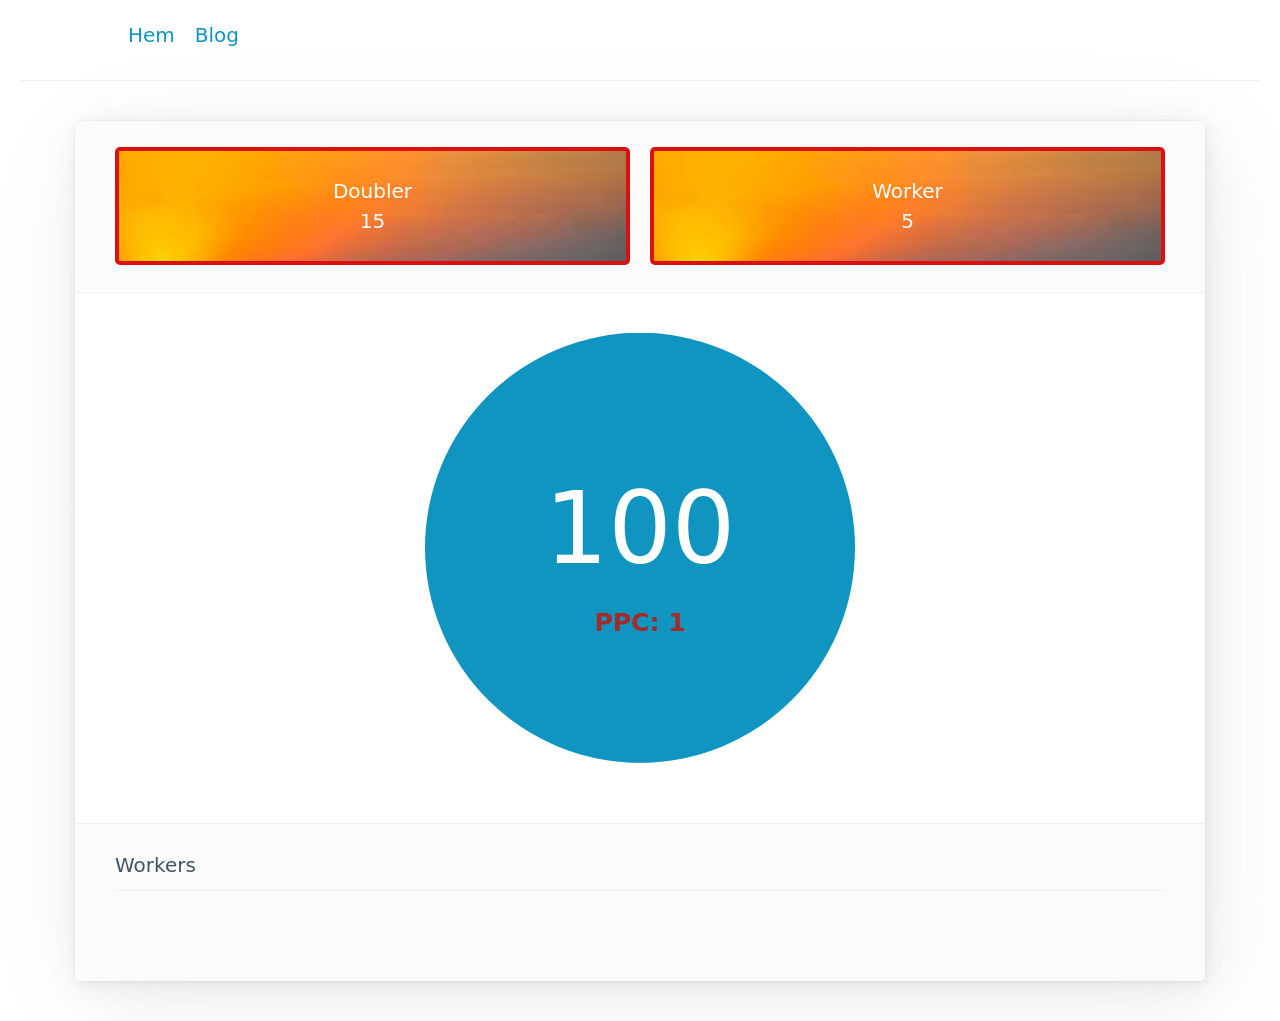
==== index.html @ 2d008a90 "Deploying to gh-pages from @ saga0987654321/saga0987654321.github.io@bc3522f097dd3509e9c205d8e8b3edd" ====
<!DOCTYPE html>
<html lang="en">
	<head>
		<meta charset="utf-8" />
		<link rel="icon" href="./favicon.png" />
		<meta name="viewport" content="width=device-width" />
		<meta http-equiv="content-security-policy" content="">
		<link href="./_app/immutable/assets/_layout-8003c18b.css" rel="stylesheet">
		<link href="./_app/immutable/assets/_page-f22d7fd2.css" rel="stylesheet">
		<link rel="modulepreload" href="./_app/immutable/start-99fe7136.js">
		<link rel="modulepreload" href="./_app/immutable/chunks/index-efcbbb00.js">
		<link rel="modulepreload" href="./_app/immutable/chunks/singletons-08392291.js">
		<link rel="modulepreload" href="./_app/immutable/chunks/preload-helper-41c905a7.js">
		<link rel="modulepreload" href="./_app/immutable/components/pages/_layout.svelte-f6925622.js">
		<link rel="modulepreload" href="./_app/immutable/modules/pages/_layout.js-9cbb603b.js">
		<link rel="modulepreload" href="./_app/immutable/chunks/_layout-da46b06b.js">
		<link rel="modulepreload" href="./_app/immutable/components/pages/_page.svelte-9d8914fa.js"><!-- HEAD_svelte-1lc4dl3_START --><link rel="stylesheet" href="/pico.min.css"><style>nav {
      margin-left: 10%;
      margin-right: 10%;
    }
  </style><!-- HEAD_svelte-1lc4dl3_END -->
	</head>
	<body>
		<div style="display: contents">




<nav><ul><li><a href="/">Hem</a></li>
    <li><a href="/devblog">Blog</a></li></ul></nav>

<main class="container-fluid"><hr>

  <main class="container"><article><header><div class="grid"><button class="upgrade svelte-jpsens"><span>Doubler</span>
          <span>15</span>
        </button><button class="upgrade svelte-jpsens"><span>Worker</span>
          <span>5</span>
        </button></div></header>
  <div class="game svelte-jpsens"><button class="clicker svelte-jpsens"><span class="clicks svelte-jpsens">100</span>
      <span class="pointtext svelte-jpsens">PPC: 1</span></button></div>
  <footer><div class="panelright svelte-jpsens"><div><span>Workers</span>
        <hr>
        <div class="shop svelte-jpsens"></div></div>
      <hr></div></footer>
</article></main></main>


		<script type="module" data-sveltekit-hydrate="1b8re81">
			import { start } from "./_app/immutable/start-99fe7136.js";

			start({
				env: {},
				paths: {"base":"","assets":""},
				target: document.querySelector('[data-sveltekit-hydrate="1b8re81"]').parentNode,
				version: "1673352819038",
				hydrate: {
					node_ids: [0, 2],
					data: [null,null],
					form: null
				}
			});
		</script>
	</div>
	</body>
</html>
---- _app/immutable/assets/_layout-8003c18b.css ----
code[class*=language-],pre[class*=language-]{background:hsl(220,13%,18%);color:#abb2bf;text-shadow:0 1px rgba(0,0,0,.3);font-family:Fira Code,Fira Mono,Menlo,Consolas,DejaVu Sans Mono,monospace;direction:ltr;text-align:left;white-space:pre;word-spacing:normal;word-break:normal;line-height:1.5;-moz-tab-size:2;-o-tab-size:2;tab-size:2;-webkit-hyphens:none;-moz-hyphens:none;-ms-hyphens:none;hyphens:none}code[class*=language-]::-moz-selection,code[class*=language-] *::-moz-selection,pre[class*=language-] *::-moz-selection{background:hsl(220,13%,28%);color:inherit;text-shadow:none}code[class*=language-]::selection,code[class*=language-] *::selection,pre[class*=language-] *::selection{background:hsl(220,13%,28%);color:inherit;text-shadow:none}pre[class*=language-]{padding:1em;margin:.5em 0;overflow:auto;border-radius:.3em}:not(pre)>code[class*=language-]{padding:.2em .3em;border-radius:.3em;white-space:normal}@media print{code[class*=language-],pre[class*=language-]{text-shadow:none}}.token.comment,.token.prolog,.token.cdata{color:#5c6370}.token.doctype,.token.punctuation,.token.entity{color:#abb2bf}.token.attr-name,.token.class-name,.token.boolean,.token.constant,.token.number,.token.atrule{color:#d19a66}.token.keyword{color:#c678dd}.token.property,.token.tag,.token.symbol,.token.deleted,.token.important{color:#e06c75}.token.selector,.token.string,.token.char,.token.builtin,.token.inserted,.token.regex,.token.attr-value,.token.attr-value>.token.punctuation{color:#98c379}.token.variable,.token.operator,.token.function{color:#61afef}.token.url{color:#56b6c2}.token.attr-value>.token.punctuation.attr-equals,.token.special-attr>.token.attr-value>.token.value.css{color:#abb2bf}.language-css .token.selector{color:#e06c75}.language-css .token.property{color:#abb2bf}.language-css .token.function,.language-css .token.url>.token.function{color:#56b6c2}.language-css .token.url>.token.string.url{color:#98c379}.language-css .token.important,.language-css .token.atrule .token.rule,.language-javascript .token.operator{color:#c678dd}.language-javascript .token.template-string>.token.interpolation>.token.interpolation-punctuation.punctuation{color:#be5046}.language-json .token.operator{color:#abb2bf}.language-json .token.null.keyword{color:#d19a66}.language-markdown .token.url,.language-markdown .token.url>.token.operator,.language-markdown .token.url-reference.url>.token.string{color:#abb2bf}.language-markdown .token.url>.token.content{color:#61afef}.language-markdown .token.url>.token.url,.language-markdown .token.url-reference.url{color:#56b6c2}.language-markdown .token.blockquote.punctuation,.language-markdown .token.hr.punctuation{color:#5c6370;font-style:italic}.language-markdown .token.code-snippet{color:#98c379}.language-markdown .token.bold .token.content{color:#d19a66}.language-markdown .token.italic .token.content{color:#c678dd}.language-markdown .token.strike .token.content,.language-markdown .token.strike .token.punctuation,.language-markdown .token.list.punctuation,.language-markdown .token.title.important>.token.punctuation{color:#e06c75}.token.bold{font-weight:700}.token.comment,.token.italic{font-style:italic}.token.entity{cursor:help}.token.namespace{opacity:.8}.token.token.tab:not(:empty):before,.token.token.cr:before,.token.token.lf:before,.token.token.space:before{color:#abb2bf26;text-shadow:none}div.code-toolbar>.toolbar.toolbar>.toolbar-item{margin-right:.4em}div.code-toolbar>.toolbar.toolbar>.toolbar-item>button,div.code-toolbar>.toolbar.toolbar>.toolbar-item>a,div.code-toolbar>.toolbar.toolbar>.toolbar-item>span{background:hsl(220,13%,26%);color:#828997;padding:.1em .4em;border-radius:.3em}div.code-toolbar>.toolbar.toolbar>.toolbar-item>button:hover,div.code-toolbar>.toolbar.toolbar>.toolbar-item>button:focus,div.code-toolbar>.toolbar.toolbar>.toolbar-item>a:hover,div.code-toolbar>.toolbar.toolbar>.toolbar-item>a:focus,div.code-toolbar>.toolbar.toolbar>.toolbar-item>span:hover,div.code-toolbar>.toolbar.toolbar>.toolbar-item>span:focus{background:hsl(220,13%,28%);color:#abb2bf}.line-highlight.line-highlight{background:hsla(220,100%,80%,.04)}.line-highlight.line-highlight:before,.line-highlight.line-highlight[data-end]:after{background:hsl(220,13%,26%);color:#abb2bf;padding:.1em .6em;border-radius:.3em;box-shadow:0 2px #0003}pre[id].linkable-line-numbers.linkable-line-numbers span.line-numbers-rows>span:hover:before{background-color:#99bbff0a}.line-numbers.line-numbers .line-numbers-rows,.command-line .command-line-prompt{border-right-color:#abb2bf26}.line-numbers .line-numbers-rows>span:before,.command-line .command-line-prompt>span:before{color:#636d83}.rainbow-braces .token.token.punctuation.brace-level-1,.rainbow-braces .token.token.punctuation.brace-level-5,.rainbow-braces .token.token.punctuation.brace-level-9{color:#e06c75}.rainbow-braces .token.token.punctuation.brace-level-2,.rainbow-braces .token.token.punctuation.brace-level-6,.rainbow-braces .token.token.punctuation.brace-level-10{color:#98c379}.rainbow-braces .token.token.punctuation.brace-level-3,.rainbow-braces .token.token.punctuation.brace-level-7,.rainbow-braces .token.token.punctuation.brace-level-11{color:#61afef}.rainbow-braces .token.token.punctuation.brace-level-4,.rainbow-braces .token.token.punctuation.brace-level-8,.rainbow-braces .token.token.punctuation.brace-level-12{color:#c678dd}pre.diff-highlight>code .token.token.deleted:not(.prefix),pre>code.diff-highlight .token.token.deleted:not(.prefix){background-color:#ff526626}pre.diff-highlight>code .token.token.deleted:not(.prefix)::-moz-selection,pre.diff-highlight>code .token.token.deleted:not(.prefix) *::-moz-selection,pre>code.diff-highlight .token.token.deleted:not(.prefix)::-moz-selection,pre>code.diff-highlight .token.token.deleted:not(.prefix) *::-moz-selection{background-color:#fb566940}pre.diff-highlight>code .token.token.deleted:not(.prefix)::selection,pre.diff-highlight>code .token.token.deleted:not(.prefix) *::selection,pre>code.diff-highlight .token.token.deleted:not(.prefix)::selection,pre>code.diff-highlight .token.token.deleted:not(.prefix) *::selection{background-color:#fb566940}pre.diff-highlight>code .token.token.inserted:not(.prefix),pre>code.diff-highlight .token.token.inserted:not(.prefix){background-color:#1aff5b26}pre.diff-highlight>code .token.token.inserted:not(.prefix)::-moz-selection,pre.diff-highlight>code .token.token.inserted:not(.prefix) *::-moz-selection,pre>code.diff-highlight .token.token.inserted:not(.prefix)::-moz-selection,pre>code.diff-highlight .token.token.inserted:not(.prefix) *::-moz-selection{background-color:#38e06240}pre.diff-highlight>code .token.token.inserted:not(.prefix)::selection,pre.diff-highlight>code .token.token.inserted:not(.prefix) *::selection,pre>code.diff-highlight .token.token.inserted:not(.prefix)::selection,pre>code.diff-highlight .token.token.inserted:not(.prefix) *::selection{background-color:#38e06240}.prism-previewer.prism-previewer:before,.prism-previewer-gradient.prism-previewer-gradient div{border-color:#262931}.prism-previewer-color.prism-previewer-color:before,.prism-previewer-gradient.prism-previewer-gradient div,.prism-previewer-easing.prism-previewer-easing:before{border-radius:.3em}.prism-previewer.prism-previewer:after{border-top-color:#262931}.prism-previewer-flipped.prism-previewer-flipped.after{border-bottom-color:#262931}.prism-previewer-angle.prism-previewer-angle:before,.prism-previewer-time.prism-previewer-time:before,.prism-previewer-easing.prism-previewer-easing{background:hsl(219,13%,22%)}.prism-previewer-angle.prism-previewer-angle circle,.prism-previewer-time.prism-previewer-time circle{stroke:#abb2bf;stroke-opacity:1}.prism-previewer-easing.prism-previewer-easing circle,.prism-previewer-easing.prism-previewer-easing path,.prism-previewer-easing.prism-previewer-easing line{stroke:#abb2bf}.prism-previewer-easing.prism-previewer-easing circle{fill:transparent}
---- _app/immutable/assets/_page-f22d7fd2.css ----
.shop.svelte-jpsens{display:grid;grid-auto-flow:row;gap:8px;grid-template-rows:repeat(3,1fr);grid-template-columns:repeat(3,1fr)}.upgrade.svelte-jpsens{width:100%;height:100%;border:4px solid rgb(219,16,16);background-color:#3bb71c;background-size:cover;background-image:url([data-uri]);place-items:center;place-content:center;display:flex;flex-direction:column}.worker.svelte-jpsens{width:100%;height:100%;border:1px solid black;background-color:#808d1b;place-items:center;place-content:center;display:flex}.game.svelte-jpsens{height:50vh;display:flex;flex-direction:column;place-items:center;place-content:center}.clicker.svelte-jpsens{clip-path:circle();display:flex;height:100%;width:100%;flex-direction:column;place-items:center;place-content:center;background-image:url(https://assets.bonappetit.com/photos/5ca534485e96521ff23b382b/4:3/w_3600,h_2700,c_limit/chocolate-chip-cookie.jpg);background-size:cover;background-position:0px -100px}.panelright.svelte-jpsens{height:100%;display:flex;flex-direction:column;gap:16px}.clicks.svelte-jpsens{font-size:100px}.pointtext.svelte-jpsens{color:brown;font-size:25px;font-weight:700}
---- pico.min.css ----
@charset "UTF-8";/*!
 * Pico.css v1.5.6 (https://picocss.com)
 * Copyright 2019-2022 - Licensed under MIT
 */:root{--font-family:system-ui,-apple-system,"Segoe UI","Roboto","Ubuntu","Cantarell","Noto Sans",sans-serif,"Apple Color Emoji","Segoe UI Emoji","Segoe UI Symbol","Noto Color Emoji";--line-height:1.5;--font-weight:400;--font-size:16px;--border-radius:0.25rem;--border-width:1px;--outline-width:3px;--spacing:1rem;--typography-spacing-vertical:1.5rem;--block-spacing-vertical:calc(var(--spacing) * 2);--block-spacing-horizontal:var(--spacing);--grid-spacing-vertical:0;--grid-spacing-horizontal:var(--spacing);--form-element-spacing-vertical:0.75rem;--form-element-spacing-horizontal:1rem;--nav-element-spacing-vertical:1rem;--nav-element-spacing-horizontal:0.5rem;--nav-link-spacing-vertical:0.5rem;--nav-link-spacing-horizontal:0.5rem;--form-label-font-weight:var(--font-weight);--transition:0.2s ease-in-out;--modal-overlay-backdrop-filter:blur(0.25rem)}@media (min-width:576px){:root{--font-size:17px}}@media (min-width:768px){:root{--font-size:18px}}@media (min-width:992px){:root{--font-size:19px}}@media (min-width:1200px){:root{--font-size:20px}}@media (min-width:576px){body>footer,body>header,body>main,section{--block-spacing-vertical:calc(var(--spacing) * 2.5)}}@media (min-width:768px){body>footer,body>header,body>main,section{--block-spacing-vertical:calc(var(--spacing) * 3)}}@media (min-width:992px){body>footer,body>header,body>main,section{--block-spacing-vertical:calc(var(--spacing) * 3.5)}}@media (min-width:1200px){body>footer,body>header,body>main,section{--block-spacing-vertical:calc(var(--spacing) * 4)}}@media (min-width:576px){article{--block-spacing-horizontal:calc(var(--spacing) * 1.25)}}@media (min-width:768px){article{--block-spacing-horizontal:calc(var(--spacing) * 1.5)}}@media (min-width:992px){article{--block-spacing-horizontal:calc(var(--spacing) * 1.75)}}@media (min-width:1200px){article{--block-spacing-horizontal:calc(var(--spacing) * 2)}}dialog>article{--block-spacing-vertical:calc(var(--spacing) * 2);--block-spacing-horizontal:var(--spacing)}@media (min-width:576px){dialog>article{--block-spacing-vertical:calc(var(--spacing) * 2.5);--block-spacing-horizontal:calc(var(--spacing) * 1.25)}}@media (min-width:768px){dialog>article{--block-spacing-vertical:calc(var(--spacing) * 3);--block-spacing-horizontal:calc(var(--spacing) * 1.5)}}a{--text-decoration:none}a.contrast,a.secondary{--text-decoration:underline}small{--font-size:0.875em}h1,h2,h3,h4,h5,h6{--font-weight:700}h1{--font-size:2rem;--typography-spacing-vertical:3rem}h2{--font-size:1.75rem;--typography-spacing-vertical:2.625rem}h3{--font-size:1.5rem;--typography-spacing-vertical:2.25rem}h4{--font-size:1.25rem;--typography-spacing-vertical:1.874rem}h5{--font-size:1.125rem;--typography-spacing-vertical:1.6875rem}[type=checkbox],[type=radio]{--border-width:2px}[type=checkbox][role=switch]{--border-width:3px}tfoot td,tfoot th,thead td,thead th{--border-width:3px}:not(thead,tfoot)>*>td{--font-size:0.875em}code,kbd,pre,samp{--font-family:"Menlo","Consolas","Roboto Mono","Ubuntu Monospace","Noto Mono","Oxygen Mono","Liberation Mono",monospace,"Apple Color Emoji","Segoe UI Emoji","Segoe UI Symbol","Noto Color Emoji"}kbd{--font-weight:bolder}:root:not([data-theme=dark]),[data-theme=light]{--background-color:#fff;--color:hsl(205deg, 20%, 32%);--h1-color:hsl(205deg, 30%, 15%);--h2-color:#24333e;--h3-color:hsl(205deg, 25%, 23%);--h4-color:#374956;--h5-color:hsl(205deg, 20%, 32%);--h6-color:#4d606d;--muted-color:hsl(205deg, 10%, 50%);--muted-border-color:hsl(205deg, 20%, 94%);--primary:hsl(195deg, 85%, 41%);--primary-hover:hsl(195deg, 90%, 32%);--primary-focus:rgba(16, 149, 193, 0.125);--primary-inverse:#fff;--secondary:hsl(205deg, 15%, 41%);--secondary-hover:hsl(205deg, 20%, 32%);--secondary-focus:rgba(89, 107, 120, 0.125);--secondary-inverse:#fff;--contrast:hsl(205deg, 30%, 15%);--contrast-hover:#000;--contrast-focus:rgba(89, 107, 120, 0.125);--contrast-inverse:#fff;--mark-background-color:#fff2ca;--mark-color:#543a26;--ins-color:#388e3c;--del-color:#c62828;--blockquote-border-color:var(--muted-border-color);--blockquote-footer-color:var(--muted-color);--button-box-shadow:0 0 0 rgba(0, 0, 0, 0);--button-hover-box-shadow:0 0 0 rgba(0, 0, 0, 0);--form-element-background-color:transparent;--form-element-border-color:hsl(205deg, 14%, 68%);--form-element-color:var(--color);--form-element-placeholder-color:var(--muted-color);--form-element-active-background-color:transparent;--form-element-active-border-color:var(--primary);--form-element-focus-color:var(--primary-focus);--form-element-disabled-background-color:hsl(205deg, 18%, 86%);--form-element-disabled-border-color:hsl(205deg, 14%, 68%);--form-element-disabled-opacity:0.5;--form-element-invalid-border-color:#c62828;--form-element-invalid-active-border-color:#d32f2f;--form-element-invalid-focus-color:rgba(211, 47, 47, 0.125);--form-element-valid-border-color:#388e3c;--form-element-valid-active-border-color:#43a047;--form-element-valid-focus-color:rgba(67, 160, 71, 0.125);--switch-background-color:hsl(205deg, 16%, 77%);--switch-color:var(--primary-inverse);--switch-checked-background-color:var(--primary);--range-border-color:hsl(205deg, 18%, 86%);--range-active-border-color:hsl(205deg, 16%, 77%);--range-thumb-border-color:var(--background-color);--range-thumb-color:var(--secondary);--range-thumb-hover-color:var(--secondary-hover);--range-thumb-active-color:var(--primary);--table-border-color:var(--muted-border-color);--table-row-stripped-background-color:#f6f8f9;--code-background-color:hsl(205deg, 20%, 94%);--code-color:var(--muted-color);--code-kbd-background-color:var(--contrast);--code-kbd-color:var(--contrast-inverse);--code-tag-color:hsl(330deg, 40%, 50%);--code-property-color:hsl(185deg, 40%, 40%);--code-value-color:hsl(40deg, 20%, 50%);--code-comment-color:hsl(205deg, 14%, 68%);--accordion-border-color:var(--muted-border-color);--accordion-close-summary-color:var(--color);--accordion-open-summary-color:var(--muted-color);--card-background-color:var(--background-color);--card-border-color:var(--muted-border-color);--card-box-shadow:0.0145rem 0.029rem 0.174rem rgba(27, 40, 50, 0.01698),0.0335rem 0.067rem 0.402rem rgba(27, 40, 50, 0.024),0.0625rem 0.125rem 0.75rem rgba(27, 40, 50, 0.03),0.1125rem 0.225rem 1.35rem rgba(27, 40, 50, 0.036),0.2085rem 0.417rem 2.502rem rgba(27, 40, 50, 0.04302),0.5rem 1rem 6rem rgba(27, 40, 50, 0.06),0 0 0 0.0625rem rgba(27, 40, 50, 0.015);--card-sectionning-background-color:#fbfbfc;--dropdown-background-color:#fbfbfc;--dropdown-border-color:#e1e6eb;--dropdown-box-shadow:var(--card-box-shadow);--dropdown-color:var(--color);--dropdown-hover-background-color:hsl(205deg, 20%, 94%);--modal-overlay-background-color:rgba(213, 220, 226, 0.7);--progress-background-color:hsl(205deg, 18%, 86%);--progress-color:var(--primary);--loading-spinner-opacity:0.5;--tooltip-background-color:var(--contrast);--tooltip-color:var(--contrast-inverse);--icon-checkbox:url("data:image/svg+xml,%3Csvg xmlns='http://www.w3.org/2000/svg' width='24' height='24' viewBox='0 0 24 24' fill='none' stroke='rgb(255, 255, 255)' stroke-width='4' stroke-linecap='round' stroke-linejoin='round'%3E%3Cpolyline points='20 6 9 17 4 12'%3E%3C/polyline%3E%3C/svg%3E");--icon-chevron:url("data:image/svg+xml,%3Csvg xmlns='http://www.w3.org/2000/svg' width='24' height='24' viewBox='0 0 24 24' fill='none' stroke='rgb(65, 84, 98)' stroke-width='2' stroke-linecap='round' stroke-linejoin='round'%3E%3Cpolyline points='6 9 12 15 18 9'%3E%3C/polyline%3E%3C/svg%3E");--icon-chevron-button:url("data:image/svg+xml,%3Csvg xmlns='http://www.w3.org/2000/svg' width='24' height='24' viewBox='0 0 24 24' fill='none' stroke='rgb(255, 255, 255)' stroke-width='2' stroke-linecap='round' stroke-linejoin='round'%3E%3Cpolyline points='6 9 12 15 18 9'%3E%3C/polyline%3E%3C/svg%3E");--icon-chevron-button-inverse:url("data:image/svg+xml,%3Csvg xmlns='http://www.w3.org/2000/svg' width='24' height='24' viewBox='0 0 24 24' fill='none' stroke='rgb(255, 255, 255)' stroke-width='2' stroke-linecap='round' stroke-linejoin='round'%3E%3Cpolyline points='6 9 12 15 18 9'%3E%3C/polyline%3E%3C/svg%3E");--icon-close:url("data:image/svg+xml,%3Csvg xmlns='http://www.w3.org/2000/svg' width='24' height='24' viewBox='0 0 24 24' fill='none' stroke='rgb(115, 130, 140)' stroke-width='4' stroke-linecap='round' stroke-linejoin='round'%3E%3Cline x1='18' y1='6' x2='6' y2='18'%3E%3C/line%3E%3Cline x1='6' y1='6' x2='18' y2='18'%3E%3C/line%3E%3C/svg%3E");--icon-date:url("data:image/svg+xml,%3Csvg xmlns='http://www.w3.org/2000/svg' width='24' height='24' viewBox='0 0 24 24' fill='none' stroke='rgb(65, 84, 98)' stroke-width='2' stroke-linecap='round' stroke-linejoin='round'%3E%3Crect x='3' y='4' width='18' height='18' rx='2' ry='2'%3E%3C/rect%3E%3Cline x1='16' y1='2' x2='16' y2='6'%3E%3C/line%3E%3Cline x1='8' y1='2' x2='8' y2='6'%3E%3C/line%3E%3Cline x1='3' y1='10' x2='21' y2='10'%3E%3C/line%3E%3C/svg%3E");--icon-invalid:url("data:image/svg+xml,%3Csvg xmlns='http://www.w3.org/2000/svg' width='24' height='24' viewBox='0 0 24 24' fill='none' stroke='rgb(198, 40, 40)' stroke-width='2' stroke-linecap='round' stroke-linejoin='round'%3E%3Ccircle cx='12' cy='12' r='10'%3E%3C/circle%3E%3Cline x1='12' y1='8' x2='12' y2='12'%3E%3C/line%3E%3Cline x1='12' y1='16' x2='12.01' y2='16'%3E%3C/line%3E%3C/svg%3E");--icon-minus:url("data:image/svg+xml,%3Csvg xmlns='http://www.w3.org/2000/svg' width='24' height='24' viewBox='0 0 24 24' fill='none' stroke='rgb(255, 255, 255)' stroke-width='4' stroke-linecap='round' stroke-linejoin='round'%3E%3Cline x1='5' y1='12' x2='19' y2='12'%3E%3C/line%3E%3C/svg%3E");--icon-search:url("data:image/svg+xml,%3Csvg xmlns='http://www.w3.org/2000/svg' width='24' height='24' viewBox='0 0 24 24' fill='none' stroke='rgb(65, 84, 98)' stroke-width='2' stroke-linecap='round' stroke-linejoin='round'%3E%3Ccircle cx='11' cy='11' r='8'%3E%3C/circle%3E%3Cline x1='21' y1='21' x2='16.65' y2='16.65'%3E%3C/line%3E%3C/svg%3E");--icon-time:url("data:image/svg+xml,%3Csvg xmlns='http://www.w3.org/2000/svg' width='24' height='24' viewBox='0 0 24 24' fill='none' stroke='rgb(65, 84, 98)' stroke-width='2' stroke-linecap='round' stroke-linejoin='round'%3E%3Ccircle cx='12' cy='12' r='10'%3E%3C/circle%3E%3Cpolyline points='12 6 12 12 16 14'%3E%3C/polyline%3E%3C/svg%3E");--icon-valid:url("data:image/svg+xml,%3Csvg xmlns='http://www.w3.org/2000/svg' width='24' height='24' viewBox='0 0 24 24' fill='none' stroke='rgb(56, 142, 60)' stroke-width='3' stroke-linecap='round' stroke-linejoin='round'%3E%3Cpolyline points='20 6 9 17 4 12'%3E%3C/polyline%3E%3C/svg%3E");color-scheme:light}@media only screen and (prefers-color-scheme:dark){:root:not([data-theme=light]){--background-color:#11191f;--color:hsl(205deg, 16%, 77%);--h1-color:hsl(205deg, 20%, 94%);--h2-color:#e1e6eb;--h3-color:hsl(205deg, 18%, 86%);--h4-color:#c8d1d8;--h5-color:hsl(205deg, 16%, 77%);--h6-color:#afbbc4;--muted-color:hsl(205deg, 10%, 50%);--muted-border-color:#1f2d38;--primary:hsl(195deg, 85%, 41%);--primary-hover:hsl(195deg, 80%, 50%);--primary-focus:rgba(16, 149, 193, 0.25);--primary-inverse:#fff;--secondary:hsl(205deg, 15%, 41%);--secondary-hover:hsl(205deg, 10%, 50%);--secondary-focus:rgba(115, 130, 140, 0.25);--secondary-inverse:#fff;--contrast:hsl(205deg, 20%, 94%);--contrast-hover:#fff;--contrast-focus:rgba(115, 130, 140, 0.25);--contrast-inverse:#000;--mark-background-color:#d1c284;--mark-color:#11191f;--ins-color:#388e3c;--del-color:#c62828;--blockquote-border-color:var(--muted-border-color);--blockquote-footer-color:var(--muted-color);--button-box-shadow:0 0 0 rgba(0, 0, 0, 0);--button-hover-box-shadow:0 0 0 rgba(0, 0, 0, 0);--form-element-background-color:#11191f;--form-element-border-color:#374956;--form-element-color:var(--color);--form-element-placeholder-color:var(--muted-color);--form-element-active-background-color:var(--form-element-background-color);--form-element-active-border-color:var(--primary);--form-element-focus-color:var(--primary-focus);--form-element-disabled-background-color:hsl(205deg, 25%, 23%);--form-element-disabled-border-color:hsl(205deg, 20%, 32%);--form-element-disabled-opacity:0.5;--form-element-invalid-border-color:#b71c1c;--form-element-invalid-active-border-color:#c62828;--form-element-invalid-focus-color:rgba(198, 40, 40, 0.25);--form-element-valid-border-color:#2e7d32;--form-element-valid-active-border-color:#388e3c;--form-element-valid-focus-color:rgba(56, 142, 60, 0.25);--switch-background-color:#374956;--switch-color:var(--primary-inverse);--switch-checked-background-color:var(--primary);--range-border-color:#24333e;--range-active-border-color:hsl(205deg, 25%, 23%);--range-thumb-border-color:var(--background-color);--range-thumb-color:var(--secondary);--range-thumb-hover-color:var(--secondary-hover);--range-thumb-active-color:var(--primary);--table-border-color:var(--muted-border-color);--table-row-stripped-background-color:rgba(115, 130, 140, 0.05);--code-background-color:#18232c;--code-color:var(--muted-color);--code-kbd-background-color:var(--contrast);--code-kbd-color:var(--contrast-inverse);--code-tag-color:hsl(330deg, 30%, 50%);--code-property-color:hsl(185deg, 30%, 50%);--code-value-color:hsl(40deg, 10%, 50%);--code-comment-color:#4d606d;--accordion-border-color:var(--muted-border-color);--accordion-active-summary-color:var(--primary);--accordion-close-summary-color:var(--color);--accordion-open-summary-color:var(--muted-color);--card-background-color:#141e26;--card-border-color:var(--card-background-color);--card-box-shadow:0.0145rem 0.029rem 0.174rem rgba(0, 0, 0, 0.01698),0.0335rem 0.067rem 0.402rem rgba(0, 0, 0, 0.024),0.0625rem 0.125rem 0.75rem rgba(0, 0, 0, 0.03),0.1125rem 0.225rem 1.35rem rgba(0, 0, 0, 0.036),0.2085rem 0.417rem 2.502rem rgba(0, 0, 0, 0.04302),0.5rem 1rem 6rem rgba(0, 0, 0, 0.06),0 0 0 0.0625rem rgba(0, 0, 0, 0.015);--card-sectionning-background-color:#18232c;--dropdown-background-color:hsl(205deg, 30%, 15%);--dropdown-border-color:#24333e;--dropdown-box-shadow:var(--card-box-shadow);--dropdown-color:var(--color);--dropdown-hover-background-color:rgba(36, 51, 62, 0.75);--modal-overlay-background-color:rgba(36, 51, 62, 0.8);--progress-background-color:#24333e;--progress-color:var(--primary);--loading-spinner-opacity:0.5;--tooltip-background-color:var(--contrast);--tooltip-color:var(--contrast-inverse);--icon-checkbox:url("data:image/svg+xml,%3Csvg xmlns='http://www.w3.org/2000/svg' width='24' height='24' viewBox='0 0 24 24' fill='none' stroke='rgb(255, 255, 255)' stroke-width='4' stroke-linecap='round' stroke-linejoin='round'%3E%3Cpolyline points='20 6 9 17 4 12'%3E%3C/polyline%3E%3C/svg%3E");--icon-chevron:url("data:image/svg+xml,%3Csvg xmlns='http://www.w3.org/2000/svg' width='24' height='24' viewBox='0 0 24 24' fill='none' stroke='rgb(162, 175, 185)' stroke-width='2' stroke-linecap='round' stroke-linejoin='round'%3E%3Cpolyline points='6 9 12 15 18 9'%3E%3C/polyline%3E%3C/svg%3E");--icon-chevron-button:url("data:image/svg+xml,%3Csvg xmlns='http://www.w3.org/2000/svg' width='24' height='24' viewBox='0 0 24 24' fill='none' stroke='rgb(255, 255, 255)' stroke-width='2' stroke-linecap='round' stroke-linejoin='round'%3E%3Cpolyline points='6 9 12 15 18 9'%3E%3C/polyline%3E%3C/svg%3E");--icon-chevron-button-inverse:url("data:image/svg+xml,%3Csvg xmlns='http://www.w3.org/2000/svg' width='24' height='24' viewBox='0 0 24 24' fill='none' stroke='rgb(0, 0, 0)' stroke-width='2' stroke-linecap='round' stroke-linejoin='round'%3E%3Cpolyline points='6 9 12 15 18 9'%3E%3C/polyline%3E%3C/svg%3E");--icon-close:url("data:image/svg+xml,%3Csvg xmlns='http://www.w3.org/2000/svg' width='24' height='24' viewBox='0 0 24 24' fill='none' stroke='rgb(115, 130, 140)' stroke-width='4' stroke-linecap='round' stroke-linejoin='round'%3E%3Cline x1='18' y1='6' x2='6' y2='18'%3E%3C/line%3E%3Cline x1='6' y1='6' x2='18' y2='18'%3E%3C/line%3E%3C/svg%3E");--icon-date:url("data:image/svg+xml,%3Csvg xmlns='http://www.w3.org/2000/svg' width='24' height='24' viewBox='0 0 24 24' fill='none' stroke='rgb(162, 175, 185)' stroke-width='2' stroke-linecap='round' stroke-linejoin='round'%3E%3Crect x='3' y='4' width='18' height='18' rx='2' ry='2'%3E%3C/rect%3E%3Cline x1='16' y1='2' x2='16' y2='6'%3E%3C/line%3E%3Cline x1='8' y1='2' x2='8' y2='6'%3E%3C/line%3E%3Cline x1='3' y1='10' x2='21' y2='10'%3E%3C/line%3E%3C/svg%3E");--icon-invalid:url("data:image/svg+xml,%3Csvg xmlns='http://www.w3.org/2000/svg' width='24' height='24' viewBox='0 0 24 24' fill='none' stroke='rgb(183, 28, 28)' stroke-width='2' stroke-linecap='round' stroke-linejoin='round'%3E%3Ccircle cx='12' cy='12' r='10'%3E%3C/circle%3E%3Cline x1='12' y1='8' x2='12' y2='12'%3E%3C/line%3E%3Cline x1='12' y1='16' x2='12.01' y2='16'%3E%3C/line%3E%3C/svg%3E");--icon-minus:url("data:image/svg+xml,%3Csvg xmlns='http://www.w3.org/2000/svg' width='24' height='24' viewBox='0 0 24 24' fill='none' stroke='rgb(255, 255, 255)' stroke-width='4' stroke-linecap='round' stroke-linejoin='round'%3E%3Cline x1='5' y1='12' x2='19' y2='12'%3E%3C/line%3E%3C/svg%3E");--icon-search:url("data:image/svg+xml,%3Csvg xmlns='http://www.w3.org/2000/svg' width='24' height='24' viewBox='0 0 24 24' fill='none' stroke='rgb(162, 175, 185)' stroke-width='2' stroke-linecap='round' stroke-linejoin='round'%3E%3Ccircle cx='11' cy='11' r='8'%3E%3C/circle%3E%3Cline x1='21' y1='21' x2='16.65' y2='16.65'%3E%3C/line%3E%3C/svg%3E");--icon-time:url("data:image/svg+xml,%3Csvg xmlns='http://www.w3.org/2000/svg' width='24' height='24' viewBox='0 0 24 24' fill='none' stroke='rgb(162, 175, 185)' stroke-width='2' stroke-linecap='round' stroke-linejoin='round'%3E%3Ccircle cx='12' cy='12' r='10'%3E%3C/circle%3E%3Cpolyline points='12 6 12 12 16 14'%3E%3C/polyline%3E%3C/svg%3E");--icon-valid:url("data:image/svg+xml,%3Csvg xmlns='http://www.w3.org/2000/svg' width='24' height='24' viewBox='0 0 24 24' fill='none' stroke='rgb(46, 125, 50)' stroke-width='3' stroke-linecap='round' stroke-linejoin='round'%3E%3Cpolyline points='20 6 9 17 4 12'%3E%3C/polyline%3E%3C/svg%3E");color-scheme:dark}}[data-theme=dark]{--background-color:#11191f;--color:hsl(205deg, 16%, 77%);--h1-color:hsl(205deg, 20%, 94%);--h2-color:#e1e6eb;--h3-color:hsl(205deg, 18%, 86%);--h4-color:#c8d1d8;--h5-color:hsl(205deg, 16%, 77%);--h6-color:#afbbc4;--muted-color:hsl(205deg, 10%, 50%);--muted-border-color:#1f2d38;--primary:hsl(195deg, 85%, 41%);--primary-hover:hsl(195deg, 80%, 50%);--primary-focus:rgba(16, 149, 193, 0.25);--primary-inverse:#fff;--secondary:hsl(205deg, 15%, 41%);--secondary-hover:hsl(205deg, 10%, 50%);--secondary-focus:rgba(115, 130, 140, 0.25);--secondary-inverse:#fff;--contrast:hsl(205deg, 20%, 94%);--contrast-hover:#fff;--contrast-focus:rgba(115, 130, 140, 0.25);--contrast-inverse:#000;--mark-background-color:#d1c284;--mark-color:#11191f;--ins-color:#388e3c;--del-color:#c62828;--blockquote-border-color:var(--muted-border-color);--blockquote-footer-color:var(--muted-color);--button-box-shadow:0 0 0 rgba(0, 0, 0, 0);--button-hover-box-shadow:0 0 0 rgba(0, 0, 0, 0);--form-element-background-color:#11191f;--form-element-border-color:#374956;--form-element-color:var(--color);--form-element-placeholder-color:var(--muted-color);--form-element-active-background-color:var(--form-element-background-color);--form-element-active-border-color:var(--primary);--form-element-focus-color:var(--primary-focus);--form-element-disabled-background-color:hsl(205deg, 25%, 23%);--form-element-disabled-border-color:hsl(205deg, 20%, 32%);--form-element-disabled-opacity:0.5;--form-element-invalid-border-color:#b71c1c;--form-element-invalid-active-border-color:#c62828;--form-element-invalid-focus-color:rgba(198, 40, 40, 0.25);--form-element-valid-border-color:#2e7d32;--form-element-valid-active-border-color:#388e3c;--form-element-valid-focus-color:rgba(56, 142, 60, 0.25);--switch-background-color:#374956;--switch-color:var(--primary-inverse);--switch-checked-background-color:var(--primary);--range-border-color:#24333e;--range-active-border-color:hsl(205deg, 25%, 23%);--range-thumb-border-color:var(--background-color);--range-thumb-color:var(--secondary);--range-thumb-hover-color:var(--secondary-hover);--range-thumb-active-color:var(--primary);--table-border-color:var(--muted-border-color);--table-row-stripped-background-color:rgba(115, 130, 140, 0.05);--code-background-color:#18232c;--code-color:var(--muted-color);--code-kbd-background-color:var(--contrast);--code-kbd-color:var(--contrast-inverse);--code-tag-color:hsl(330deg, 30%, 50%);--code-property-color:hsl(185deg, 30%, 50%);--code-value-color:hsl(40deg, 10%, 50%);--code-comment-color:#4d606d;--accordion-border-color:var(--muted-border-color);--accordion-active-summary-color:var(--primary);--accordion-close-summary-color:var(--color);--accordion-open-summary-color:var(--muted-color);--card-background-color:#141e26;--card-border-color:var(--card-background-color);--card-box-shadow:0.0145rem 0.029rem 0.174rem rgba(0, 0, 0, 0.01698),0.0335rem 0.067rem 0.402rem rgba(0, 0, 0, 0.024),0.0625rem 0.125rem 0.75rem rgba(0, 0, 0, 0.03),0.1125rem 0.225rem 1.35rem rgba(0, 0, 0, 0.036),0.2085rem 0.417rem 2.502rem rgba(0, 0, 0, 0.04302),0.5rem 1rem 6rem rgba(0, 0, 0, 0.06),0 0 0 0.0625rem rgba(0, 0, 0, 0.015);--card-sectionning-background-color:#18232c;--dropdown-background-color:hsl(205deg, 30%, 15%);--dropdown-border-color:#24333e;--dropdown-box-shadow:var(--card-box-shadow);--dropdown-color:var(--color);--dropdown-hover-background-color:rgba(36, 51, 62, 0.75);--modal-overlay-background-color:rgba(36, 51, 62, 0.8);--progress-background-color:#24333e;--progress-color:var(--primary);--loading-spinner-opacity:0.5;--tooltip-background-color:var(--contrast);--tooltip-color:var(--contrast-inverse);--icon-checkbox:url("data:image/svg+xml,%3Csvg xmlns='http://www.w3.org/2000/svg' width='24' height='24' viewBox='0 0 24 24' fill='none' stroke='rgb(255, 255, 255)' stroke-width='4' stroke-linecap='round' stroke-linejoin='round'%3E%3Cpolyline points='20 6 9 17 4 12'%3E%3C/polyline%3E%3C/svg%3E");--icon-chevron:url("data:image/svg+xml,%3Csvg xmlns='http://www.w3.org/2000/svg' width='24' height='24' viewBox='0 0 24 24' fill='none' stroke='rgb(162, 175, 185)' stroke-width='2' stroke-linecap='round' stroke-linejoin='round'%3E%3Cpolyline points='6 9 12 15 18 9'%3E%3C/polyline%3E%3C/svg%3E");--icon-chevron-button:url("data:image/svg+xml,%3Csvg xmlns='http://www.w3.org/2000/svg' width='24' height='24' viewBox='0 0 24 24' fill='none' stroke='rgb(255, 255, 255)' stroke-width='2' stroke-linecap='round' stroke-linejoin='round'%3E%3Cpolyline points='6 9 12 15 18 9'%3E%3C/polyline%3E%3C/svg%3E");--icon-chevron-button-inverse:url("data:image/svg+xml,%3Csvg xmlns='http://www.w3.org/2000/svg' width='24' height='24' viewBox='0 0 24 24' fill='none' stroke='rgb(0, 0, 0)' stroke-width='2' stroke-linecap='round' stroke-linejoin='round'%3E%3Cpolyline points='6 9 12 15 18 9'%3E%3C/polyline%3E%3C/svg%3E");--icon-close:url("data:image/svg+xml,%3Csvg xmlns='http://www.w3.org/2000/svg' width='24' height='24' viewBox='0 0 24 24' fill='none' stroke='rgb(115, 130, 140)' stroke-width='4' stroke-linecap='round' stroke-linejoin='round'%3E%3Cline x1='18' y1='6' x2='6' y2='18'%3E%3C/line%3E%3Cline x1='6' y1='6' x2='18' y2='18'%3E%3C/line%3E%3C/svg%3E");--icon-date:url("data:image/svg+xml,%3Csvg xmlns='http://www.w3.org/2000/svg' width='24' height='24' viewBox='0 0 24 24' fill='none' stroke='rgb(162, 175, 185)' stroke-width='2' stroke-linecap='round' stroke-linejoin='round'%3E%3Crect x='3' y='4' width='18' height='18' rx='2' ry='2'%3E%3C/rect%3E%3Cline x1='16' y1='2' x2='16' y2='6'%3E%3C/line%3E%3Cline x1='8' y1='2' x2='8' y2='6'%3E%3C/line%3E%3Cline x1='3' y1='10' x2='21' y2='10'%3E%3C/line%3E%3C/svg%3E");--icon-invalid:url("data:image/svg+xml,%3Csvg xmlns='http://www.w3.org/2000/svg' width='24' height='24' viewBox='0 0 24 24' fill='none' stroke='rgb(183, 28, 28)' stroke-width='2' stroke-linecap='round' stroke-linejoin='round'%3E%3Ccircle cx='12' cy='12' r='10'%3E%3C/circle%3E%3Cline x1='12' y1='8' x2='12' y2='12'%3E%3C/line%3E%3Cline x1='12' y1='16' x2='12.01' y2='16'%3E%3C/line%3E%3C/svg%3E");--icon-minus:url("data:image/svg+xml,%3Csvg xmlns='http://www.w3.org/2000/svg' width='24' height='24' viewBox='0 0 24 24' fill='none' stroke='rgb(255, 255, 255)' stroke-width='4' stroke-linecap='round' stroke-linejoin='round'%3E%3Cline x1='5' y1='12' x2='19' y2='12'%3E%3C/line%3E%3C/svg%3E");--icon-search:url("data:image/svg+xml,%3Csvg xmlns='http://www.w3.org/2000/svg' width='24' height='24' viewBox='0 0 24 24' fill='none' stroke='rgb(162, 175, 185)' stroke-width='2' stroke-linecap='round' stroke-linejoin='round'%3E%3Ccircle cx='11' cy='11' r='8'%3E%3C/circle%3E%3Cline x1='21' y1='21' x2='16.65' y2='16.65'%3E%3C/line%3E%3C/svg%3E");--icon-time:url("data:image/svg+xml,%3Csvg xmlns='http://www.w3.org/2000/svg' width='24' height='24' viewBox='0 0 24 24' fill='none' stroke='rgb(162, 175, 185)' stroke-width='2' stroke-linecap='round' stroke-linejoin='round'%3E%3Ccircle cx='12' cy='12' r='10'%3E%3C/circle%3E%3Cpolyline points='12 6 12 12 16 14'%3E%3C/polyline%3E%3C/svg%3E");--icon-valid:url("data:image/svg+xml,%3Csvg xmlns='http://www.w3.org/2000/svg' width='24' height='24' viewBox='0 0 24 24' fill='none' stroke='rgb(46, 125, 50)' stroke-width='3' stroke-linecap='round' stroke-linejoin='round'%3E%3Cpolyline points='20 6 9 17 4 12'%3E%3C/polyline%3E%3C/svg%3E");color-scheme:dark}[type=checkbox],[type=radio],[type=range],progress{accent-color:var(--primary)}*,::after,::before{box-sizing:border-box;background-repeat:no-repeat}::after,::before{text-decoration:inherit;vertical-align:inherit}:where(:root){-webkit-tap-highlight-color:transparent;-webkit-text-size-adjust:100%;-moz-text-size-adjust:100%;text-size-adjust:100%;background-color:var(--background-color);color:var(--color);font-weight:var(--font-weight);font-size:var(--font-size);line-height:var(--line-height);font-family:var(--font-family);text-rendering:optimizeLegibility;overflow-wrap:break-word;cursor:default;-moz-tab-size:4;-o-tab-size:4;tab-size:4}main{display:block}body{width:100%;margin:0}body>footer,body>header,body>main{width:100%;margin-right:auto;margin-left:auto;padding:var(--block-spacing-vertical) 0}.container,.container-fluid{width:100%;margin-right:auto;margin-left:auto;padding-right:var(--spacing);padding-left:var(--spacing)}@media (min-width:576px){.container{max-width:510px;padding-right:0;padding-left:0}}@media (min-width:768px){.container{max-width:700px}}@media (min-width:992px){.container{max-width:920px}}@media (min-width:1200px){.container{max-width:1130px}}section{margin-bottom:var(--block-spacing-vertical)}.grid{grid-column-gap:var(--grid-spacing-horizontal);grid-row-gap:var(--grid-spacing-vertical);display:grid;grid-template-columns:1fr;margin:0}@media (min-width:992px){.grid{grid-template-columns:repeat(auto-fit,minmax(0%,1fr))}}.grid>*{min-width:0}figure{display:block;margin:0;padding:0;overflow-x:auto}figure figcaption{padding:calc(var(--spacing) * .5) 0;color:var(--muted-color)}b,strong{font-weight:bolder}sub,sup{position:relative;font-size:.75em;line-height:0;vertical-align:baseline}sub{bottom:-.25em}sup{top:-.5em}address,blockquote,dl,figure,form,ol,p,pre,table,ul{margin-top:0;margin-bottom:var(--typography-spacing-vertical);color:var(--color);font-style:normal;font-weight:var(--font-weight);font-size:var(--font-size)}[role=link],a{--color:var(--primary);--background-color:transparent;outline:0;background-color:var(--background-color);color:var(--color);-webkit-text-decoration:var(--text-decoration);text-decoration:var(--text-decoration);transition:background-color var(--transition),color var(--transition),box-shadow var(--transition),-webkit-text-decoration var(--transition);transition:background-color var(--transition),color var(--transition),text-decoration var(--transition),box-shadow var(--transition);transition:background-color var(--transition),color var(--transition),text-decoration var(--transition),box-shadow var(--transition),-webkit-text-decoration var(--transition)}[role=link]:is([aria-current],:hover,:active,:focus),a:is([aria-current],:hover,:active,:focus){--color:var(--primary-hover);--text-decoration:underline}[role=link]:focus,a:focus{--background-color:var(--primary-focus)}[role=link].secondary,a.secondary{--color:var(--secondary)}[role=link].secondary:is([aria-current],:hover,:active,:focus),a.secondary:is([aria-current],:hover,:active,:focus){--color:var(--secondary-hover)}[role=link].secondary:focus,a.secondary:focus{--background-color:var(--secondary-focus)}[role=link].contrast,a.contrast{--color:var(--contrast)}[role=link].contrast:is([aria-current],:hover,:active,:focus),a.contrast:is([aria-current],:hover,:active,:focus){--color:var(--contrast-hover)}[role=link].contrast:focus,a.contrast:focus{--background-color:var(--contrast-focus)}h1,h2,h3,h4,h5,h6{margin-top:0;margin-bottom:var(--typography-spacing-vertical);color:var(--color);font-weight:var(--font-weight);font-size:var(--font-size);font-family:var(--font-family)}h1{--color:var(--h1-color)}h2{--color:var(--h2-color)}h3{--color:var(--h3-color)}h4{--color:var(--h4-color)}h5{--color:var(--h5-color)}h6{--color:var(--h6-color)}:where(address,blockquote,dl,figure,form,ol,p,pre,table,ul)~:is(h1,h2,h3,h4,h5,h6){margin-top:var(--typography-spacing-vertical)}.headings,hgroup{margin-bottom:var(--typography-spacing-vertical)}.headings>*,hgroup>*{margin-bottom:0}.headings>:last-child,hgroup>:last-child{--color:var(--muted-color);--font-weight:unset;font-size:1rem;font-family:unset}p{margin-bottom:var(--typography-spacing-vertical)}small{font-size:var(--font-size)}:where(dl,ol,ul){padding-right:0;padding-left:var(--spacing);-webkit-padding-start:var(--spacing);padding-inline-start:var(--spacing);-webkit-padding-end:0;padding-inline-end:0}:where(dl,ol,ul) li{margin-bottom:calc(var(--typography-spacing-vertical) * .25)}:where(dl,ol,ul) :is(dl,ol,ul){margin:0;margin-top:calc(var(--typography-spacing-vertical) * .25)}ul li{list-style:square}mark{padding:.125rem .25rem;background-color:var(--mark-background-color);color:var(--mark-color);vertical-align:baseline}blockquote{display:block;margin:var(--typography-spacing-vertical) 0;padding:var(--spacing);border-right:none;border-left:.25rem solid var(--blockquote-border-color);-webkit-border-start:0.25rem solid var(--blockquote-border-color);border-inline-start:0.25rem solid var(--blockquote-border-color);-webkit-border-end:none;border-inline-end:none}blockquote footer{margin-top:calc(var(--typography-spacing-vertical) * .5);color:var(--blockquote-footer-color)}abbr[title]{border-bottom:1px dotted;text-decoration:none;cursor:help}ins{color:var(--ins-color);text-decoration:none}del{color:var(--del-color)}::-moz-selection{background-color:var(--primary-focus)}::selection{background-color:var(--primary-focus)}:where(audio,canvas,iframe,img,svg,video){vertical-align:middle}audio,video{display:inline-block}audio:not([controls]){display:none;height:0}:where(iframe){border-style:none}img{max-width:100%;height:auto;border-style:none}:where(svg:not([fill])){fill:currentColor}svg:not(:root){overflow:hidden}button{margin:0;overflow:visible;font-family:inherit;text-transform:none}[type=button],[type=reset],[type=submit],button{-webkit-appearance:button}button{display:block;width:100%;margin-bottom:var(--spacing)}[role=button]{display:inline-block;text-decoration:none}[role=button],button,input[type=button],input[type=reset],input[type=submit]{--background-color:var(--primary);--border-color:var(--primary);--color:var(--primary-inverse);--box-shadow:var(--button-box-shadow, 0 0 0 rgba(0, 0, 0, 0));padding:var(--form-element-spacing-vertical) var(--form-element-spacing-horizontal);border:var(--border-width) solid var(--border-color);border-radius:var(--border-radius);outline:0;background-color:var(--background-color);box-shadow:var(--box-shadow);color:var(--color);font-weight:var(--font-weight);font-size:1rem;line-height:var(--line-height);text-align:center;cursor:pointer;transition:background-color var(--transition),border-color var(--transition),color var(--transition),box-shadow var(--transition)}[role=button]:is([aria-current],:hover,:active,:focus),button:is([aria-current],:hover,:active,:focus),input[type=button]:is([aria-current],:hover,:active,:focus),input[type=reset]:is([aria-current],:hover,:active,:focus),input[type=submit]:is([aria-current],:hover,:active,:focus){--background-color:var(--primary-hover);--border-color:var(--primary-hover);--box-shadow:var(--button-hover-box-shadow, 0 0 0 rgba(0, 0, 0, 0));--color:var(--primary-inverse)}[role=button]:focus,button:focus,input[type=button]:focus,input[type=reset]:focus,input[type=submit]:focus{--box-shadow:var(--button-hover-box-shadow, 0 0 0 rgba(0, 0, 0, 0)),0 0 0 var(--outline-width) var(--primary-focus)}:is(button,input[type=submit],input[type=button],[role=button]).secondary,input[type=reset]{--background-color:var(--secondary);--border-color:var(--secondary);--color:var(--secondary-inverse);cursor:pointer}:is(button,input[type=submit],input[type=button],[role=button]).secondary:is([aria-current],:hover,:active,:focus),input[type=reset]:is([aria-current],:hover,:active,:focus){--background-color:var(--secondary-hover);--border-color:var(--secondary-hover);--color:var(--secondary-inverse)}:is(button,input[type=submit],input[type=button],[role=button]).secondary:focus,input[type=reset]:focus{--box-shadow:var(--button-hover-box-shadow, 0 0 0 rgba(0, 0, 0, 0)),0 0 0 var(--outline-width) var(--secondary-focus)}:is(button,input[type=submit],input[type=button],[role=button]).contrast{--background-color:var(--contrast);--border-color:var(--contrast);--color:var(--contrast-inverse)}:is(button,input[type=submit],input[type=button],[role=button]).contrast:is([aria-current],:hover,:active,:focus){--background-color:var(--contrast-hover);--border-color:var(--contrast-hover);--color:var(--contrast-inverse)}:is(button,input[type=submit],input[type=button],[role=button]).contrast:focus{--box-shadow:var(--button-hover-box-shadow, 0 0 0 rgba(0, 0, 0, 0)),0 0 0 var(--outline-width) var(--contrast-focus)}:is(button,input[type=submit],input[type=button],[role=button]).outline,input[type=reset].outline{--background-color:transparent;--color:var(--primary)}:is(button,input[type=submit],input[type=button],[role=button]).outline:is([aria-current],:hover,:active,:focus),input[type=reset].outline:is([aria-current],:hover,:active,:focus){--background-color:transparent;--color:var(--primary-hover)}:is(button,input[type=submit],input[type=button],[role=button]).outline.secondary,input[type=reset].outline{--color:var(--secondary)}:is(button,input[type=submit],input[type=button],[role=button]).outline.secondary:is([aria-current],:hover,:active,:focus),input[type=reset].outline:is([aria-current],:hover,:active,:focus){--color:var(--secondary-hover)}:is(button,input[type=submit],input[type=button],[role=button]).outline.contrast{--color:var(--contrast)}:is(button,input[type=submit],input[type=button],[role=button]).outline.contrast:is([aria-current],:hover,:active,:focus){--color:var(--contrast-hover)}:where(button,[type=submit],[type=button],[type=reset],[role=button])[disabled],:where(fieldset[disabled]) :is(button,[type=submit],[type=button],[type=reset],[role=button]),a[role=button]:not([href]){opacity:.5;pointer-events:none}input,optgroup,select,textarea{margin:0;font-size:1rem;line-height:var(--line-height);font-family:inherit;letter-spacing:inherit}input{overflow:visible}select{text-transform:none}legend{max-width:100%;padding:0;color:inherit;white-space:normal}textarea{overflow:auto}[type=checkbox],[type=radio]{padding:0}::-webkit-inner-spin-button,::-webkit-outer-spin-button{height:auto}[type=search]{-webkit-appearance:textfield;outline-offset:-2px}[type=search]::-webkit-search-decoration{-webkit-appearance:none}::-webkit-file-upload-button{-webkit-appearance:button;font:inherit}::-moz-focus-inner{padding:0;border-style:none}:-moz-focusring{outline:0}:-moz-ui-invalid{box-shadow:none}::-ms-expand{display:none}[type=file],[type=range]{padding:0;border-width:0}input:not([type=checkbox],[type=radio],[type=range]){height:calc(1rem * var(--line-height) + var(--form-element-spacing-vertical) * 2 + var(--border-width) * 2)}fieldset{margin:0;margin-bottom:var(--spacing);padding:0;border:0}fieldset legend,label{display:block;margin-bottom:calc(var(--spacing) * .25);font-weight:var(--form-label-font-weight,var(--font-weight))}input:not([type=checkbox],[type=radio]),select,textarea{width:100%}input:not([type=checkbox],[type=radio],[type=range],[type=file]),select,textarea{-webkit-appearance:none;-moz-appearance:none;appearance:none;padding:var(--form-element-spacing-vertical) var(--form-element-spacing-horizontal)}input,select,textarea{--background-color:var(--form-element-background-color);--border-color:var(--form-element-border-color);--color:var(--form-element-color);--box-shadow:none;border:var(--border-width) solid var(--border-color);border-radius:var(--border-radius);outline:0;background-color:var(--background-color);box-shadow:var(--box-shadow);color:var(--color);font-weight:var(--font-weight);transition:background-color var(--transition),border-color var(--transition),color var(--transition),box-shadow var(--transition)}:where(select,textarea):is(:active,:focus),input:not([type=submit],[type=button],[type=reset],[type=checkbox],[type=radio],[readonly]):is(:active,:focus){--background-color:var(--form-element-active-background-color)}:where(select,textarea):is(:active,:focus),input:not([type=submit],[type=button],[type=reset],[role=switch],[readonly]):is(:active,:focus){--border-color:var(--form-element-active-border-color)}input:not([type=submit],[type=button],[type=reset],[type=range],[type=file],[readonly]):focus,select:focus,textarea:focus{--box-shadow:0 0 0 var(--outline-width) var(--form-element-focus-color)}:where(fieldset[disabled]) :is(input:not([type=submit],[type=button],[type=reset]),select,textarea),input:not([type=submit],[type=button],[type=reset])[disabled],select[disabled],textarea[disabled]{--background-color:var(--form-element-disabled-background-color);--border-color:var(--form-element-disabled-border-color);opacity:var(--form-element-disabled-opacity);pointer-events:none}:where(input,select,textarea):not([type=checkbox],[type=radio],[type=date],[type=datetime-local],[type=month],[type=time],[type=week])[aria-invalid]{padding-right:calc(var(--form-element-spacing-horizontal) + 1.5rem)!important;padding-left:var(--form-element-spacing-horizontal);-webkit-padding-start:var(--form-element-spacing-horizontal)!important;padding-inline-start:var(--form-element-spacing-horizontal)!important;-webkit-padding-end:calc(var(--form-element-spacing-horizontal) + 1.5rem)!important;padding-inline-end:calc(var(--form-element-spacing-horizontal) + 1.5rem)!important;background-position:center right .75rem;background-size:1rem auto;background-repeat:no-repeat}:where(input,select,textarea):not([type=checkbox],[type=radio],[type=date],[type=datetime-local],[type=month],[type=time],[type=week])[aria-invalid=false]{background-image:var(--icon-valid)}:where(input,select,textarea):not([type=checkbox],[type=radio],[type=date],[type=datetime-local],[type=month],[type=time],[type=week])[aria-invalid=true]{background-image:var(--icon-invalid)}:where(input,select,textarea)[aria-invalid=false]{--border-color:var(--form-element-valid-border-color)}:where(input,select,textarea)[aria-invalid=false]:is(:active,:focus){--border-color:var(--form-element-valid-active-border-color)!important;--box-shadow:0 0 0 var(--outline-width) var(--form-element-valid-focus-color)!important}:where(input,select,textarea)[aria-invalid=true]{--border-color:var(--form-element-invalid-border-color)}:where(input,select,textarea)[aria-invalid=true]:is(:active,:focus){--border-color:var(--form-element-invalid-active-border-color)!important;--box-shadow:0 0 0 var(--outline-width) var(--form-element-invalid-focus-color)!important}[dir=rtl] :where(input,select,textarea):not([type=checkbox],[type=radio]):is([aria-invalid],[aria-invalid=true],[aria-invalid=false]){background-position:center left .75rem}input::-webkit-input-placeholder,input::placeholder,select:invalid,textarea::-webkit-input-placeholder,textarea::placeholder{color:var(--form-element-placeholder-color);opacity:1}input:not([type=checkbox],[type=radio]),select,textarea{margin-bottom:var(--spacing)}select::-ms-expand{border:0;background-color:transparent}select:not([multiple],[size]){padding-right:calc(var(--form-element-spacing-horizontal) + 1.5rem);padding-left:var(--form-element-spacing-horizontal);-webkit-padding-start:var(--form-element-spacing-horizontal);padding-inline-start:var(--form-element-spacing-horizontal);-webkit-padding-end:calc(var(--form-element-spacing-horizontal) + 1.5rem);padding-inline-end:calc(var(--form-element-spacing-horizontal) + 1.5rem);background-image:var(--icon-chevron);background-position:center right .75rem;background-size:1rem auto;background-repeat:no-repeat}[dir=rtl] select:not([multiple],[size]){background-position:center left .75rem}:where(input,select,textarea)+small{display:block;width:100%;margin-top:calc(var(--spacing) * -.75);margin-bottom:var(--spacing);color:var(--muted-color)}label>:where(input,select,textarea){margin-top:calc(var(--spacing) * .25)}[type=checkbox],[type=radio]{-webkit-appearance:none;-moz-appearance:none;appearance:none;width:1.25em;height:1.25em;margin-top:-.125em;margin-right:.375em;margin-left:0;-webkit-margin-start:0;margin-inline-start:0;-webkit-margin-end:.375em;margin-inline-end:.375em;border-width:var(--border-width);font-size:inherit;vertical-align:middle;cursor:pointer}[type=checkbox]::-ms-check,[type=radio]::-ms-check{display:none}[type=checkbox]:checked,[type=checkbox]:checked:active,[type=checkbox]:checked:focus,[type=radio]:checked,[type=radio]:checked:active,[type=radio]:checked:focus{--background-color:var(--primary);--border-color:var(--primary);background-image:var(--icon-checkbox);background-position:center;background-size:.75em auto;background-repeat:no-repeat}[type=checkbox]~label,[type=radio]~label{display:inline-block;margin-right:.375em;margin-bottom:0;cursor:pointer}[type=checkbox]:indeterminate{--background-color:var(--primary);--border-color:var(--primary);background-image:var(--icon-minus);background-position:center;background-size:.75em auto;background-repeat:no-repeat}[type=radio]{border-radius:50%}[type=radio]:checked,[type=radio]:checked:active,[type=radio]:checked:focus{--background-color:var(--primary-inverse);border-width:.35em;background-image:none}[type=checkbox][role=switch]{--background-color:var(--switch-background-color);--border-color:var(--switch-background-color);--color:var(--switch-color);width:2.25em;height:1.25em;border:var(--border-width) solid var(--border-color);border-radius:1.25em;background-color:var(--background-color);line-height:1.25em}[type=checkbox][role=switch]:focus{--background-color:var(--switch-background-color);--border-color:var(--switch-background-color)}[type=checkbox][role=switch]:checked{--background-color:var(--switch-checked-background-color);--border-color:var(--switch-checked-background-color)}[type=checkbox][role=switch]:before{display:block;width:calc(1.25em - (var(--border-width) * 2));height:100%;border-radius:50%;background-color:var(--color);content:"";transition:margin .1s ease-in-out}[type=checkbox][role=switch]:checked{background-image:none}[type=checkbox][role=switch]:checked::before{margin-left:calc(1.125em - var(--border-width));-webkit-margin-start:calc(1.125em - var(--border-width));margin-inline-start:calc(1.125em - var(--border-width))}[type=checkbox]:checked[aria-invalid=false],[type=checkbox][aria-invalid=false],[type=checkbox][role=switch]:checked[aria-invalid=false],[type=checkbox][role=switch][aria-invalid=false],[type=radio]:checked[aria-invalid=false],[type=radio][aria-invalid=false]{--border-color:var(--form-element-valid-border-color)}[type=checkbox]:checked[aria-invalid=true],[type=checkbox][aria-invalid=true],[type=checkbox][role=switch]:checked[aria-invalid=true],[type=checkbox][role=switch][aria-invalid=true],[type=radio]:checked[aria-invalid=true],[type=radio][aria-invalid=true]{--border-color:var(--form-element-invalid-border-color)}[type=color]::-webkit-color-swatch-wrapper{padding:0}[type=color]::-moz-focus-inner{padding:0}[type=color]::-webkit-color-swatch{border:0;border-radius:calc(var(--border-radius) * .5)}[type=color]::-moz-color-swatch{border:0;border-radius:calc(var(--border-radius) * .5)}input:not([type=checkbox],[type=radio],[type=range],[type=file]):is([type=date],[type=datetime-local],[type=month],[type=time],[type=week]){--icon-position:0.75rem;--icon-width:1rem;padding-right:calc(var(--icon-width) + var(--icon-position));background-image:var(--icon-date);background-position:center right var(--icon-position);background-size:var(--icon-width) auto;background-repeat:no-repeat}input:not([type=checkbox],[type=radio],[type=range],[type=file])[type=time]{background-image:var(--icon-time)}[type=date]::-webkit-calendar-picker-indicator,[type=datetime-local]::-webkit-calendar-picker-indicator,[type=month]::-webkit-calendar-picker-indicator,[type=time]::-webkit-calendar-picker-indicator,[type=week]::-webkit-calendar-picker-indicator{width:var(--icon-width);margin-right:calc(var(--icon-width) * -1);margin-left:var(--icon-position);opacity:0}[dir=rtl] :is([type=date],[type=datetime-local],[type=month],[type=time],[type=week]){text-align:right}[type=file]{--color:var(--muted-color);padding:calc(var(--form-element-spacing-vertical) * .5) 0;border:0;border-radius:0;background:0 0}[type=file]::file-selector-button{--background-color:var(--secondary);--border-color:var(--secondary);--color:var(--secondary-inverse);margin-right:calc(var(--spacing)/ 2);margin-left:0;-webkit-margin-start:0;margin-inline-start:0;-webkit-margin-end:calc(var(--spacing)/ 2);margin-inline-end:calc(var(--spacing)/ 2);padding:calc(var(--form-element-spacing-vertical) * .5) calc(var(--form-element-spacing-horizontal) * .5);border:var(--border-width) solid var(--border-color);border-radius:var(--border-radius);outline:0;background-color:var(--background-color);box-shadow:var(--box-shadow);color:var(--color);font-weight:var(--font-weight);font-size:1rem;line-height:var(--line-height);text-align:center;cursor:pointer;transition:background-color var(--transition),border-color var(--transition),color var(--transition),box-shadow var(--transition)}[type=file]::file-selector-button:is(:hover,:active,:focus){--background-color:var(--secondary-hover);--border-color:var(--secondary-hover)}[type=file]::-webkit-file-upload-button{--background-color:var(--secondary);--border-color:var(--secondary);--color:var(--secondary-inverse);margin-right:calc(var(--spacing)/ 2);margin-left:0;-webkit-margin-start:0;margin-inline-start:0;-webkit-margin-end:calc(var(--spacing)/ 2);margin-inline-end:calc(var(--spacing)/ 2);padding:calc(var(--form-element-spacing-vertical) * .5) calc(var(--form-element-spacing-horizontal) * .5);border:var(--border-width) solid var(--border-color);border-radius:var(--border-radius);outline:0;background-color:var(--background-color);box-shadow:var(--box-shadow);color:var(--color);font-weight:var(--font-weight);font-size:1rem;line-height:var(--line-height);text-align:center;cursor:pointer;-webkit-transition:background-color var(--transition),border-color var(--transition),color var(--transition),box-shadow var(--transition);transition:background-color var(--transition),border-color var(--transition),color var(--transition),box-shadow var(--transition)}[type=file]::-webkit-file-upload-button:is(:hover,:active,:focus){--background-color:var(--secondary-hover);--border-color:var(--secondary-hover)}[type=file]::-ms-browse{--background-color:var(--secondary);--border-color:var(--secondary);--color:var(--secondary-inverse);margin-right:calc(var(--spacing)/ 2);margin-left:0;margin-inline-start:0;margin-inline-end:calc(var(--spacing)/ 2);padding:calc(var(--form-element-spacing-vertical) * .5) calc(var(--form-element-spacing-horizontal) * .5);border:var(--border-width) solid var(--border-color);border-radius:var(--border-radius);outline:0;background-color:var(--background-color);box-shadow:var(--box-shadow);color:var(--color);font-weight:var(--font-weight);font-size:1rem;line-height:var(--line-height);text-align:center;cursor:pointer;-ms-transition:background-color var(--transition),border-color var(--transition),color var(--transition),box-shadow var(--transition);transition:background-color var(--transition),border-color var(--transition),color var(--transition),box-shadow var(--transition)}[type=file]::-ms-browse:is(:hover,:active,:focus){--background-color:var(--secondary-hover);--border-color:var(--secondary-hover)}[type=range]{-webkit-appearance:none;-moz-appearance:none;appearance:none;width:100%;height:1.25rem;background:0 0}[type=range]::-webkit-slider-runnable-track{width:100%;height:.25rem;border-radius:var(--border-radius);background-color:var(--range-border-color);-webkit-transition:background-color var(--transition),box-shadow var(--transition);transition:background-color var(--transition),box-shadow var(--transition)}[type=range]::-moz-range-track{width:100%;height:.25rem;border-radius:var(--border-radius);background-color:var(--range-border-color);-moz-transition:background-color var(--transition),box-shadow var(--transition);transition:background-color var(--transition),box-shadow var(--transition)}[type=range]::-ms-track{width:100%;height:.25rem;border-radius:var(--border-radius);background-color:var(--range-border-color);-ms-transition:background-color var(--transition),box-shadow var(--transition);transition:background-color var(--transition),box-shadow var(--transition)}[type=range]::-webkit-slider-thumb{-webkit-appearance:none;width:1.25rem;height:1.25rem;margin-top:-.5rem;border:2px solid var(--range-thumb-border-color);border-radius:50%;background-color:var(--range-thumb-color);cursor:pointer;-webkit-transition:background-color var(--transition),transform var(--transition);transition:background-color var(--transition),transform var(--transition)}[type=range]::-moz-range-thumb{-webkit-appearance:none;width:1.25rem;height:1.25rem;margin-top:-.5rem;border:2px solid var(--range-thumb-border-color);border-radius:50%;background-color:var(--range-thumb-color);cursor:pointer;-moz-transition:background-color var(--transition),transform var(--transition);transition:background-color var(--transition),transform var(--transition)}[type=range]::-ms-thumb{-webkit-appearance:none;width:1.25rem;height:1.25rem;margin-top:-.5rem;border:2px solid var(--range-thumb-border-color);border-radius:50%;background-color:var(--range-thumb-color);cursor:pointer;-ms-transition:background-color var(--transition),transform var(--transition);transition:background-color var(--transition),transform var(--transition)}[type=range]:focus,[type=range]:hover{--range-border-color:var(--range-active-border-color);--range-thumb-color:var(--range-thumb-hover-color)}[type=range]:active{--range-thumb-color:var(--range-thumb-active-color)}[type=range]:active::-webkit-slider-thumb{transform:scale(1.25)}[type=range]:active::-moz-range-thumb{transform:scale(1.25)}[type=range]:active::-ms-thumb{transform:scale(1.25)}input:not([type=checkbox],[type=radio],[type=range],[type=file])[type=search]{-webkit-padding-start:calc(var(--form-element-spacing-horizontal) + 1.75rem);padding-inline-start:calc(var(--form-element-spacing-horizontal) + 1.75rem);border-radius:5rem;background-image:var(--icon-search);background-position:center left 1.125rem;background-size:1rem auto;background-repeat:no-repeat}input:not([type=checkbox],[type=radio],[type=range],[type=file])[type=search][aria-invalid]{-webkit-padding-start:calc(var(--form-element-spacing-horizontal) + 1.75rem)!important;padding-inline-start:calc(var(--form-element-spacing-horizontal) + 1.75rem)!important;background-position:center left 1.125rem,center right .75rem}input:not([type=checkbox],[type=radio],[type=range],[type=file])[type=search][aria-invalid=false]{background-image:var(--icon-search),var(--icon-valid)}input:not([type=checkbox],[type=radio],[type=range],[type=file])[type=search][aria-invalid=true]{background-image:var(--icon-search),var(--icon-invalid)}[type=search]::-webkit-search-cancel-button{-webkit-appearance:none;display:none}[dir=rtl] :where(input):not([type=checkbox],[type=radio],[type=range],[type=file])[type=search]{background-position:center right 1.125rem}[dir=rtl] :where(input):not([type=checkbox],[type=radio],[type=range],[type=file])[type=search][aria-invalid]{background-position:center right 1.125rem,center left .75rem}:where(table){width:100%;border-collapse:collapse;border-spacing:0;text-indent:0}td,th{padding:calc(var(--spacing)/ 2) var(--spacing);border-bottom:var(--border-width) solid var(--table-border-color);color:var(--color);font-weight:var(--font-weight);font-size:var(--font-size);text-align:left;text-align:start}tfoot td,tfoot th{border-top:var(--border-width) solid var(--table-border-color);border-bottom:0}table[role=grid] tbody tr:nth-child(odd){background-color:var(--table-row-stripped-background-color)}code,kbd,pre,samp{font-size:.875em;font-family:var(--font-family)}pre{-ms-overflow-style:scrollbar;overflow:auto}code,kbd,pre{border-radius:var(--border-radius);background:var(--code-background-color);color:var(--code-color);font-weight:var(--font-weight);line-height:initial}code,kbd{display:inline-block;padding:.375rem .5rem}pre{display:block;margin-bottom:var(--spacing);overflow-x:auto}pre>code{display:block;padding:var(--spacing);background:0 0;font-size:14px;line-height:var(--line-height)}code b{color:var(--code-tag-color);font-weight:var(--font-weight)}code i{color:var(--code-property-color);font-style:normal}code u{color:var(--code-value-color);text-decoration:none}code em{color:var(--code-comment-color);font-style:normal}kbd{background-color:var(--code-kbd-background-color);color:var(--code-kbd-color);vertical-align:baseline}hr{height:0;border:0;border-top:1px solid var(--muted-border-color);color:inherit}[hidden],template{display:none!important}canvas{display:inline-block}details{display:block;margin-bottom:var(--spacing);padding-bottom:var(--spacing);border-bottom:var(--border-width) solid var(--accordion-border-color)}details summary{line-height:1rem;list-style-type:none;cursor:pointer;transition:color var(--transition)}details summary:not([role]){color:var(--accordion-close-summary-color)}details summary::-webkit-details-marker{display:none}details summary::marker{display:none}details summary::-moz-list-bullet{list-style-type:none}details summary::after{display:block;width:1rem;height:1rem;-webkit-margin-start:calc(var(--spacing,1rem) * 0.5);margin-inline-start:calc(var(--spacing,1rem) * .5);float:right;transform:rotate(-90deg);background-image:var(--icon-chevron);background-position:right center;background-size:1rem auto;background-repeat:no-repeat;content:"";transition:transform var(--transition)}details summary:focus{outline:0}details summary:focus:not([role=button]){color:var(--accordion-active-summary-color)}details summary[role=button]{width:100%;text-align:left}details summary[role=button]::after{height:calc(1rem * var(--line-height,1.5));background-image:var(--icon-chevron-button)}details summary[role=button]:not(.outline).contrast::after{background-image:var(--icon-chevron-button-inverse)}details[open]>summary{margin-bottom:calc(var(--spacing))}details[open]>summary:not([role]):not(:focus){color:var(--accordion-open-summary-color)}details[open]>summary::after{transform:rotate(0)}[dir=rtl] details summary{text-align:right}[dir=rtl] details summary::after{float:left;background-position:left center}article{margin:var(--block-spacing-vertical) 0;padding:var(--block-spacing-vertical) var(--block-spacing-horizontal);border-radius:var(--border-radius);background:var(--card-background-color);box-shadow:var(--card-box-shadow)}article>footer,article>header{margin-right:calc(var(--block-spacing-horizontal) * -1);margin-left:calc(var(--block-spacing-horizontal) * -1);padding:calc(var(--block-spacing-vertical) * .66) var(--block-spacing-horizontal);background-color:var(--card-sectionning-background-color)}article>header{margin-top:calc(var(--block-spacing-vertical) * -1);margin-bottom:var(--block-spacing-vertical);border-bottom:var(--border-width) solid var(--card-border-color);border-top-right-radius:var(--border-radius);border-top-left-radius:var(--border-radius)}article>footer{margin-top:var(--block-spacing-vertical);margin-bottom:calc(var(--block-spacing-vertical) * -1);border-top:var(--border-width) solid var(--card-border-color);border-bottom-right-radius:var(--border-radius);border-bottom-left-radius:var(--border-radius)}:root{--scrollbar-width:0px}dialog{display:flex;z-index:999;position:fixed;top:0;right:0;bottom:0;left:0;align-items:center;justify-content:center;width:inherit;min-width:100%;height:inherit;min-height:100%;padding:var(--spacing);border:0;-webkit-backdrop-filter:var(--modal-overlay-backdrop-filter);backdrop-filter:var(--modal-overlay-backdrop-filter);background-color:var(--modal-overlay-background-color);color:var(--color)}dialog article{max-height:calc(100vh - var(--spacing) * 2);overflow:auto}@media (min-width:576px){dialog article{max-width:510px}}@media (min-width:768px){dialog article{max-width:700px}}dialog article>footer,dialog article>header{padding:calc(var(--block-spacing-vertical) * .5) var(--block-spacing-horizontal)}dialog article>header .close{margin:0;margin-left:var(--spacing);float:right}dialog article>footer{text-align:right}dialog article>footer [role=button]{margin-bottom:0}dialog article>footer [role=button]:not(:first-of-type){margin-left:calc(var(--spacing) * .5)}dialog article p:last-of-type{margin:0}dialog article .close{display:block;width:1rem;height:1rem;margin-top:calc(var(--block-spacing-vertical) * -.5);margin-bottom:var(--typography-spacing-vertical);margin-left:auto;background-image:var(--icon-close);background-position:center;background-size:auto 1rem;background-repeat:no-repeat;opacity:.5;transition:opacity var(--transition)}dialog article .close:is([aria-current],:hover,:active,:focus){opacity:1}dialog:not([open]),dialog[open=false]{display:none}.modal-is-open{padding-right:var(--scrollbar-width,0);overflow:hidden;pointer-events:none}.modal-is-open dialog{pointer-events:auto}:where(.modal-is-opening,.modal-is-closing) dialog,:where(.modal-is-opening,.modal-is-closing) dialog>article{animation-duration:.2s;animation-timing-function:ease-in-out;animation-fill-mode:both}:where(.modal-is-opening,.modal-is-closing) dialog{animation-duration:.8s;animation-name:modal-overlay}:where(.modal-is-opening,.modal-is-closing) dialog>article{animation-delay:.2s;animation-name:modal}.modal-is-closing dialog,.modal-is-closing dialog>article{animation-delay:0s;animation-direction:reverse}@keyframes modal-overlay{from{-webkit-backdrop-filter:none;backdrop-filter:none;background-color:transparent}}@keyframes modal{from{transform:translateY(-100%);opacity:0}}:where(nav li)::before{float:left;content:"​"}nav,nav ul{display:flex}nav{justify-content:space-between}nav ol,nav ul{align-items:center;margin-bottom:0;padding:0;list-style:none}nav ol:first-of-type,nav ul:first-of-type{margin-left:calc(var(--nav-element-spacing-horizontal) * -1)}nav ol:last-of-type,nav ul:last-of-type{margin-right:calc(var(--nav-element-spacing-horizontal) * -1)}nav li{display:inline-block;margin:0;padding:var(--nav-element-spacing-vertical) var(--nav-element-spacing-horizontal)}nav li>*{--spacing:0}nav :where(a,[role=link]){display:inline-block;margin:calc(var(--nav-link-spacing-vertical) * -1) calc(var(--nav-link-spacing-horizontal) * -1);padding:var(--nav-link-spacing-vertical) var(--nav-link-spacing-horizontal);border-radius:var(--border-radius);text-decoration:none}nav :where(a,[role=link]):is([aria-current],:hover,:active,:focus){text-decoration:none}nav[aria-label=breadcrumb]{align-items:center;justify-content:start}nav[aria-label=breadcrumb] ul li:not(:first-child){-webkit-margin-start:var(--nav-link-spacing-horizontal);margin-inline-start:var(--nav-link-spacing-horizontal)}nav[aria-label=breadcrumb] ul li:not(:last-child) ::after{position:absolute;width:calc(var(--nav-link-spacing-horizontal) * 2);-webkit-margin-start:calc(var(--nav-link-spacing-horizontal)/ 2);margin-inline-start:calc(var(--nav-link-spacing-horizontal)/ 2);content:"/";color:var(--muted-color);text-align:center}nav[aria-label=breadcrumb] a[aria-current]{background-color:transparent;color:inherit;text-decoration:none;pointer-events:none}nav [role=button]{margin-right:inherit;margin-left:inherit;padding:var(--nav-link-spacing-vertical) var(--nav-link-spacing-horizontal)}aside li,aside nav,aside ol,aside ul{display:block}aside li{padding:calc(var(--nav-element-spacing-vertical) * .5) var(--nav-element-spacing-horizontal)}aside li a{display:block}aside li [role=button]{margin:inherit}[dir=rtl] nav[aria-label=breadcrumb] ul li:not(:last-child) ::after{content:"\\"}progress{display:inline-block;vertical-align:baseline}progress{-webkit-appearance:none;-moz-appearance:none;display:inline-block;appearance:none;width:100%;height:.5rem;margin-bottom:calc(var(--spacing) * .5);overflow:hidden;border:0;border-radius:var(--border-radius);background-color:var(--progress-background-color);color:var(--progress-color)}progress::-webkit-progress-bar{border-radius:var(--border-radius);background:0 0}progress[value]::-webkit-progress-value{background-color:var(--progress-color)}progress::-moz-progress-bar{background-color:var(--progress-color)}@media (prefers-reduced-motion:no-preference){progress:indeterminate{background:var(--progress-background-color) linear-gradient(to right,var(--progress-color) 30%,var(--progress-background-color) 30%) top left/150% 150% no-repeat;animation:progress-indeterminate 1s linear infinite}progress:indeterminate[value]::-webkit-progress-value{background-color:transparent}progress:indeterminate::-moz-progress-bar{background-color:transparent}}@media (prefers-reduced-motion:no-preference){[dir=rtl] progress:indeterminate{animation-direction:reverse}}@keyframes progress-indeterminate{0%{background-position:200% 0}100%{background-position:-200% 0}}details[role=list],li[role=list]{position:relative}details[role=list] summary+ul,li[role=list]>ul{display:flex;z-index:99;position:absolute;top:auto;right:0;left:0;flex-direction:column;margin:0;padding:0;border:var(--border-width) solid var(--dropdown-border-color);border-radius:var(--border-radius);border-top-right-radius:0;border-top-left-radius:0;background-color:var(--dropdown-background-color);box-shadow:var(--card-box-shadow);color:var(--dropdown-color);white-space:nowrap}details[role=list] summary+ul li,li[role=list]>ul li{width:100%;margin-bottom:0;padding:calc(var(--form-element-spacing-vertical) * .5) var(--form-element-spacing-horizontal);list-style:none}details[role=list] summary+ul li:first-of-type,li[role=list]>ul li:first-of-type{margin-top:calc(var(--form-element-spacing-vertical) * .5)}details[role=list] summary+ul li:last-of-type,li[role=list]>ul li:last-of-type{margin-bottom:calc(var(--form-element-spacing-vertical) * .5)}details[role=list] summary+ul li a,li[role=list]>ul li a{display:block;margin:calc(var(--form-element-spacing-vertical) * -.5) calc(var(--form-element-spacing-horizontal) * -1);padding:calc(var(--form-element-spacing-vertical) * .5) var(--form-element-spacing-horizontal);overflow:hidden;color:var(--dropdown-color);text-decoration:none;text-overflow:ellipsis}details[role=list] summary+ul li a:hover,li[role=list]>ul li a:hover{background-color:var(--dropdown-hover-background-color)}details[role=list] summary::after,li[role=list]>a::after{display:block;width:1rem;height:calc(1rem * var(--line-height,1.5));-webkit-margin-start:0.5rem;margin-inline-start:.5rem;float:right;transform:rotate(0);background-position:right center;background-size:1rem auto;background-repeat:no-repeat;content:""}details[role=list]{padding:0;border-bottom:none}details[role=list] summary{margin-bottom:0}details[role=list] summary:not([role]){height:calc(1rem * var(--line-height) + var(--form-element-spacing-vertical) * 2 + var(--border-width) * 2);padding:var(--form-element-spacing-vertical) var(--form-element-spacing-horizontal);border:var(--border-width) solid var(--form-element-border-color);border-radius:var(--border-radius);background-color:var(--form-element-background-color);color:var(--form-element-placeholder-color);line-height:inherit;cursor:pointer;transition:background-color var(--transition),border-color var(--transition),color var(--transition),box-shadow var(--transition)}details[role=list] summary:not([role]):active,details[role=list] summary:not([role]):focus{border-color:var(--form-element-active-border-color);background-color:var(--form-element-active-background-color)}details[role=list] summary:not([role]):focus{box-shadow:0 0 0 var(--outline-width) var(--form-element-focus-color)}details[role=list][open] summary{border-bottom-right-radius:0;border-bottom-left-radius:0}details[role=list][open] summary::before{display:block;z-index:1;position:fixed;top:0;right:0;bottom:0;left:0;background:0 0;content:"";cursor:default}nav details[role=list] summary,nav li[role=list] a{display:flex;direction:ltr}nav details[role=list] summary+ul,nav li[role=list]>ul{min-width:-moz-fit-content;min-width:fit-content;border-radius:var(--border-radius)}nav details[role=list] summary+ul li a,nav li[role=list]>ul li a{border-radius:0}nav details[role=list] summary,nav details[role=list] summary:not([role]){height:auto;padding:var(--nav-link-spacing-vertical) var(--nav-link-spacing-horizontal)}nav details[role=list][open] summary{border-radius:var(--border-radius)}nav details[role=list] summary+ul{margin-top:var(--outline-width);-webkit-margin-start:0;margin-inline-start:0}nav details[role=list] summary[role=link]{margin-bottom:calc(var(--nav-link-spacing-vertical) * -1);line-height:var(--line-height)}nav details[role=list] summary[role=link]+ul{margin-top:calc(var(--nav-link-spacing-vertical) + var(--outline-width));-webkit-margin-start:calc(var(--nav-link-spacing-horizontal) * -1);margin-inline-start:calc(var(--nav-link-spacing-horizontal) * -1)}li[role=list] a:active~ul,li[role=list] a:focus~ul,li[role=list]:hover>ul{display:flex}li[role=list]>ul{display:none;margin-top:calc(var(--nav-link-spacing-vertical) + var(--outline-width));-webkit-margin-start:calc(var(--nav-element-spacing-horizontal) - var(--nav-link-spacing-horizontal));margin-inline-start:calc(var(--nav-element-spacing-horizontal) - var(--nav-link-spacing-horizontal))}li[role=list]>a::after{background-image:var(--icon-chevron)}[aria-busy=true]{cursor:progress}[aria-busy=true]:not(input,select,textarea)::before{display:inline-block;width:1em;height:1em;border:.1875em solid currentColor;border-radius:1em;border-right-color:transparent;content:"";vertical-align:text-bottom;vertical-align:-.125em;animation:spinner .75s linear infinite;opacity:var(--loading-spinner-opacity)}[aria-busy=true]:not(input,select,textarea):not(:empty)::before{margin-right:calc(var(--spacing) * .5);margin-left:0;-webkit-margin-start:0;margin-inline-start:0;-webkit-margin-end:calc(var(--spacing) * .5);margin-inline-end:calc(var(--spacing) * .5)}[aria-busy=true]:not(input,select,textarea):empty{text-align:center}a[aria-busy=true],button[aria-busy=true],input[type=button][aria-busy=true],input[type=reset][aria-busy=true],input[type=submit][aria-busy=true]{pointer-events:none}@keyframes spinner{to{transform:rotate(360deg)}}[data-tooltip]{position:relative}[data-tooltip]:not(a,button,input){border-bottom:1px dotted;text-decoration:none;cursor:help}[data-tooltip]::after,[data-tooltip]::before,[data-tooltip][data-placement=top]::after,[data-tooltip][data-placement=top]::before{display:block;z-index:99;position:absolute;bottom:100%;left:50%;padding:.25rem .5rem;overflow:hidden;transform:translate(-50%,-.25rem);border-radius:var(--border-radius);background:var(--tooltip-background-color);content:attr(data-tooltip);color:var(--tooltip-color);font-style:normal;font-weight:var(--font-weight);font-size:.875rem;text-decoration:none;text-overflow:ellipsis;white-space:nowrap;opacity:0;pointer-events:none}[data-tooltip]::after,[data-tooltip][data-placement=top]::after{padding:0;transform:translate(-50%,0);border-top:.3rem solid;border-right:.3rem solid transparent;border-left:.3rem solid transparent;border-radius:0;background-color:transparent;content:"";color:var(--tooltip-background-color)}[data-tooltip][data-placement=bottom]::after,[data-tooltip][data-placement=bottom]::before{top:100%;bottom:auto;transform:translate(-50%,.25rem)}[data-tooltip][data-placement=bottom]:after{transform:translate(-50%,-.3rem);border:.3rem solid transparent;border-bottom:.3rem solid}[data-tooltip][data-placement=left]::after,[data-tooltip][data-placement=left]::before{top:50%;right:100%;bottom:auto;left:auto;transform:translate(-.25rem,-50%)}[data-tooltip][data-placement=left]:after{transform:translate(.3rem,-50%);border:.3rem solid transparent;border-left:.3rem solid}[data-tooltip][data-placement=right]::after,[data-tooltip][data-placement=right]::before{top:50%;right:auto;bottom:auto;left:100%;transform:translate(.25rem,-50%)}[data-tooltip][data-placement=right]:after{transform:translate(-.3rem,-50%);border:.3rem solid transparent;border-right:.3rem solid}[data-tooltip]:focus::after,[data-tooltip]:focus::before,[data-tooltip]:hover::after,[data-tooltip]:hover::before{opacity:1}@media (hover:hover) and (pointer:fine){[data-tooltip]:hover::after,[data-tooltip]:hover::before,[data-tooltip][data-placement=bottom]:focus::after,[data-tooltip][data-placement=bottom]:focus::before,[data-tooltip][data-placement=bottom]:hover [data-tooltip]:focus::after,[data-tooltip][data-placement=bottom]:hover [data-tooltip]:focus::before{animation-duration:.2s;animation-name:tooltip-slide-top}[data-tooltip]:hover::after,[data-tooltip][data-placement=bottom]:focus::after,[data-tooltip][data-placement=bottom]:hover [data-tooltip]:focus::after{animation-name:tooltip-caret-slide-top}[data-tooltip][data-placement=bottom]:focus::after,[data-tooltip][data-placement=bottom]:focus::before,[data-tooltip][data-placement=bottom]:hover::after,[data-tooltip][data-placement=bottom]:hover::before{animation-duration:.2s;animation-name:tooltip-slide-bottom}[data-tooltip][data-placement=bottom]:focus::after,[data-tooltip][data-placement=bottom]:hover::after{animation-name:tooltip-caret-slide-bottom}[data-tooltip][data-placement=left]:focus::after,[data-tooltip][data-placement=left]:focus::before,[data-tooltip][data-placement=left]:hover::after,[data-tooltip][data-placement=left]:hover::before{animation-duration:.2s;animation-name:tooltip-slide-left}[data-tooltip][data-placement=left]:focus::after,[data-tooltip][data-placement=left]:hover::after{animation-name:tooltip-caret-slide-left}[data-tooltip][data-placement=right]:focus::after,[data-tooltip][data-placement=right]:focus::before,[data-tooltip][data-placement=right]:hover::after,[data-tooltip][data-placement=right]:hover::before{animation-duration:.2s;animation-name:tooltip-slide-right}[data-tooltip][data-placement=right]:focus::after,[data-tooltip][data-placement=right]:hover::after{animation-name:tooltip-caret-slide-right}}@keyframes tooltip-slide-top{from{transform:translate(-50%,.75rem);opacity:0}to{transform:translate(-50%,-.25rem);opacity:1}}@keyframes tooltip-caret-slide-top{from{opacity:0}50%{transform:translate(-50%,-.25rem);opacity:0}to{transform:translate(-50%,0);opacity:1}}@keyframes tooltip-slide-bottom{from{transform:translate(-50%,-.75rem);opacity:0}to{transform:translate(-50%,.25rem);opacity:1}}@keyframes tooltip-caret-slide-bottom{from{opacity:0}50%{transform:translate(-50%,-.5rem);opacity:0}to{transform:translate(-50%,-.3rem);opacity:1}}@keyframes tooltip-slide-left{from{transform:translate(.75rem,-50%);opacity:0}to{transform:translate(-.25rem,-50%);opacity:1}}@keyframes tooltip-caret-slide-left{from{opacity:0}50%{transform:translate(.05rem,-50%);opacity:0}to{transform:translate(.3rem,-50%);opacity:1}}@keyframes tooltip-slide-right{from{transform:translate(-.75rem,-50%);opacity:0}to{transform:translate(.25rem,-50%);opacity:1}}@keyframes tooltip-caret-slide-right{from{opacity:0}50%{transform:translate(-.05rem,-50%);opacity:0}to{transform:translate(-.3rem,-50%);opacity:1}}[aria-controls]{cursor:pointer}[aria-disabled=true],[disabled]{cursor:not-allowed}[aria-hidden=false][hidden]{display:initial}[aria-hidden=false][hidden]:not(:focus){clip:rect(0,0,0,0);position:absolute}[tabindex],a,area,button,input,label,select,summary,textarea{-ms-touch-action:manipulation}[dir=rtl]{direction:rtl}@media (prefers-reduced-motion:reduce){:not([aria-busy=true]),:not([aria-busy=true])::after,:not([aria-busy=true])::before{background-attachment:initial!important;animation-duration:1ms!important;animation-delay:-1ms!important;animation-iteration-count:1!important;scroll-behavior:auto!important;transition-delay:0s!important;transition-duration:0s!important}}
/*# sourceMappingURL=pico.min.css.map */
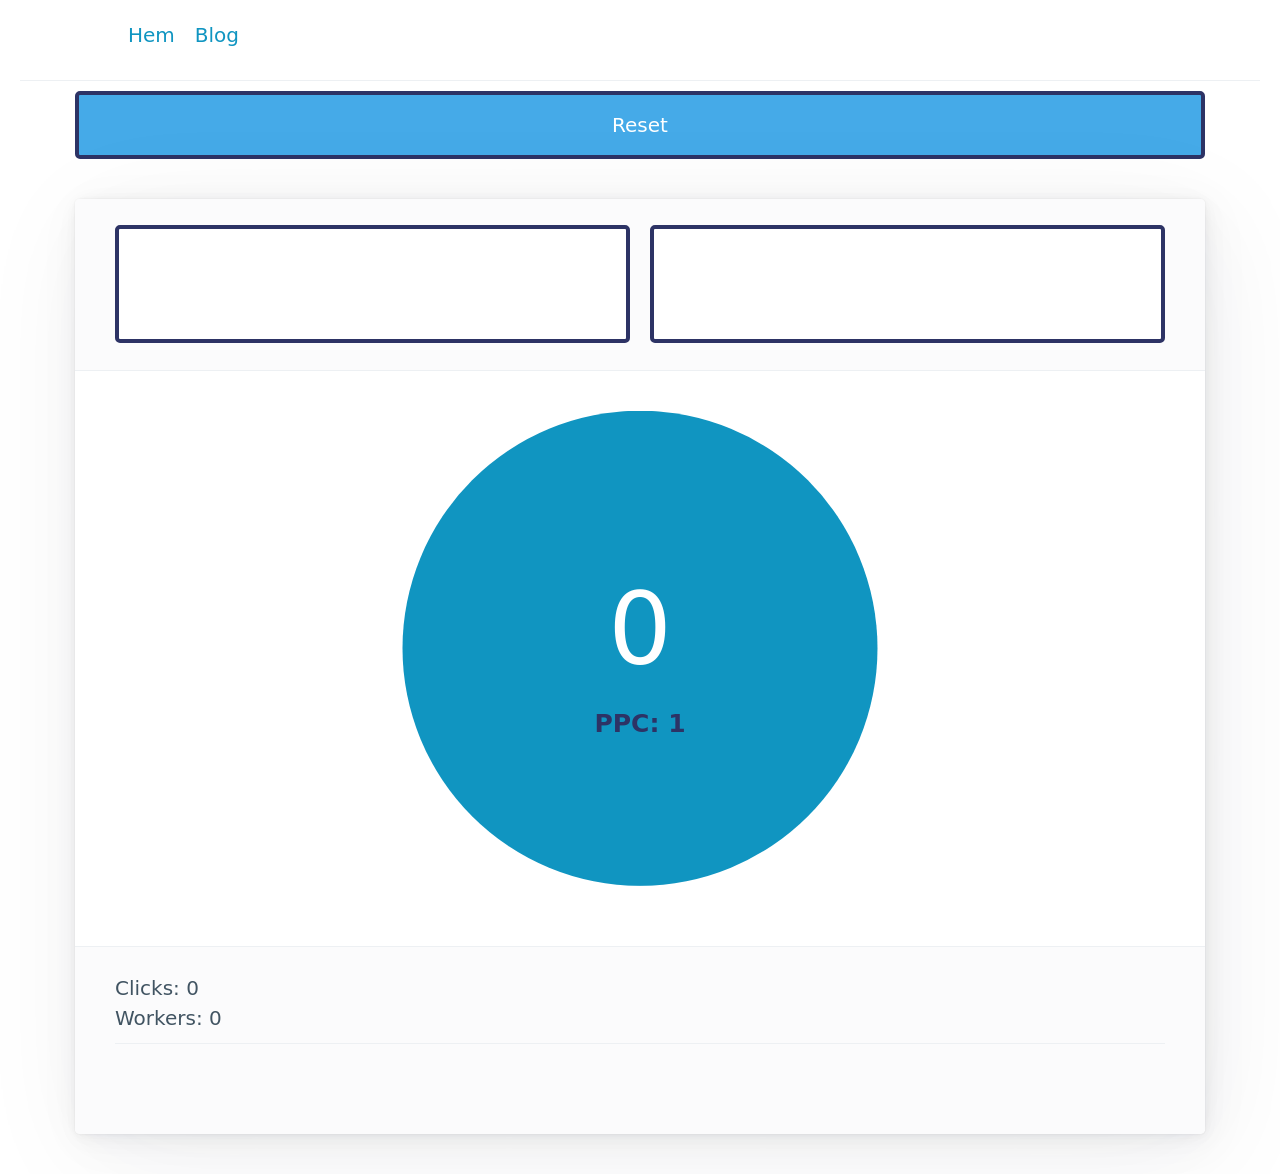
==== commit 146f694b: "Deploying to gh-pages from @ saga0987654321/saga0987654321.github.io@a392296e9765d815899683d462ae247" ====
--- a/index.html
+++ b/index.html
@@ -6,15 +6,15 @@
 		<meta name="viewport" content="width=device-width" />
 		<meta http-equiv="content-security-policy" content="">
 		<link href="./_app/immutable/assets/_layout-8003c18b.css" rel="stylesheet">
-		<link href="./_app/immutable/assets/_page-f22d7fd2.css" rel="stylesheet">
-		<link rel="modulepreload" href="./_app/immutable/start-99fe7136.js">
-		<link rel="modulepreload" href="./_app/immutable/chunks/index-efcbbb00.js">
-		<link rel="modulepreload" href="./_app/immutable/chunks/singletons-08392291.js">
+		<link href="./_app/immutable/assets/_page-2d4740cc.css" rel="stylesheet">
+		<link rel="modulepreload" href="./_app/immutable/start-c09a2735.js">
+		<link rel="modulepreload" href="./_app/immutable/chunks/index-0726a72e.js">
+		<link rel="modulepreload" href="./_app/immutable/chunks/singletons-8844806b.js">
 		<link rel="modulepreload" href="./_app/immutable/chunks/preload-helper-41c905a7.js">
-		<link rel="modulepreload" href="./_app/immutable/components/pages/_layout.svelte-f6925622.js">
+		<link rel="modulepreload" href="./_app/immutable/components/pages/_layout.svelte-68653f26.js">
 		<link rel="modulepreload" href="./_app/immutable/modules/pages/_layout.js-9cbb603b.js">
 		<link rel="modulepreload" href="./_app/immutable/chunks/_layout-da46b06b.js">
-		<link rel="modulepreload" href="./_app/immutable/components/pages/_page.svelte-9d8914fa.js"><!-- HEAD_svelte-1lc4dl3_START --><link rel="stylesheet" href="/pico.min.css"><style>nav {
+		<link rel="modulepreload" href="./_app/immutable/components/pages/_page.svelte-9236775c.js"><!-- HEAD_svelte-1lc4dl3_START --><link rel="stylesheet" href="/pico.min.css"><style>nav {
       margin-left: 10%;
       margin-right: 10%;
     }
@@ -31,28 +31,33 @@
 
 <main class="container-fluid"><hr>
 
-  <main class="container"><article><header><div class="grid"><button class="upgrade svelte-jpsens"><span>Doubler</span>
-          <span>15</span>
-        </button><button class="upgrade svelte-jpsens"><span>Worker</span>
-          <span>5</span>
+  <main class="container"><button class="reset svelte-1norf52">Reset
+</button>
+
+
+<article><header><div class="grid"><button class="upgrade svelte-1norf52"><span>Doubler</span>
+          <span>20</span>
+        </button><button class="upgrade svelte-1norf52"><span>Worker</span>
+          <span>10</span>
         </button></div></header>
-  <div class="game svelte-jpsens"><button class="clicker svelte-jpsens"><span class="clicks svelte-jpsens">100</span>
-      <span class="pointtext svelte-jpsens">PPC: 1</span></button></div>
-  <footer><div class="panelright svelte-jpsens"><div><span>Workers</span>
+  <div class="game svelte-1norf52"><button class="clicker svelte-1norf52"><span class="clicks svelte-1norf52">0</span>
+      <span class="pointtext svelte-1norf52">PPC: 1</span></button></div>
+  <footer><div class="panelright svelte-1norf52"><div><header>Clicks: 0</header>
+        <span>Workers: 0</span>
         <hr>
-        <div class="shop svelte-jpsens"></div></div>
+        <div class="shop svelte-1norf52"></div></div>
       <hr></div></footer>
 </article></main></main>
 
 
-		<script type="module" data-sveltekit-hydrate="1b8re81">
-			import { start } from "./_app/immutable/start-99fe7136.js";
+		<script type="module" data-sveltekit-hydrate="17tij6t">
+			import { start } from "./_app/immutable/start-c09a2735.js";
 
 			start({
 				env: {},
 				paths: {"base":"","assets":""},
-				target: document.querySelector('[data-sveltekit-hydrate="1b8re81"]').parentNode,
-				version: "1673352819038",
+				target: document.querySelector('[data-sveltekit-hydrate="17tij6t"]').parentNode,
+				version: "1674126505731",
 				hydrate: {
 					node_ids: [0, 2],
 					data: [null,null],
--- a/_app/immutable/assets/_page-2d4740cc.css
+++ b/_app/immutable/assets/_page-2d4740cc.css
@@ -0,0 +1 @@
+.reset.svelte-1norf52{border:4px solid rgb(45,51,101);background-color:#45aae8}.reset.svelte-1norf52:hover{border:5px solid rgb(255,255,255);color:#dddfed}.shop.svelte-1norf52{display:grid;grid-auto-flow:row;gap:8px;grid-template-rows:repeat(3,1fr);grid-template-columns:repeat(3,1fr)}.upgrade.svelte-1norf52{width:100%;height:100%;border:4px solid rgb(45,51,101);background-color:#fff;background-size:cover;background-image:url(https://sawwwnewsprodnortheu001.blob.core.windows.net/cache/c/f/1/d/4/4/cf1d441d077fc22d0991384901440e81ac4bce88.jpg);place-items:center;place-content:center;display:flex;flex-direction:column}.upgrade.svelte-1norf52:hover{border:5px solid rgb(255,255,255);color:#dddfed}.worker.svelte-1norf52{width:100%;height:100%;border:2px solid rgb(45,51,101);background-color:#45aae8;background-image:url();background-position:-2000px -60px;place-items:center;place-content:center;display:flex}.game.svelte-1norf52{height:55vh;display:flex;flex-direction:column;place-items:center;place-content:center}.clicker.svelte-1norf52{clip-path:circle();display:flex;height:100%;width:100%;flex-direction:column;place-items:center;place-content:center;background-image:url(https://dinnerthendessert.com/wp-content/uploads/2019/02/M_M-Cookies-1.jpg);background-size:cover;background-position:60px -600px}.clicker.svelte-1norf52:hover{border:5px solid rgb(255,255,255);color:#dddfed}.panelright.svelte-1norf52{height:100%;display:flex;flex-direction:column;gap:16px}.clicks.svelte-1norf52{font-size:100px}.clicks.svelte-1norf52:hover{color:#dddfed}.pointtext.svelte-1norf52{color:#2d3365;font-size:25px;font-weight:700}
